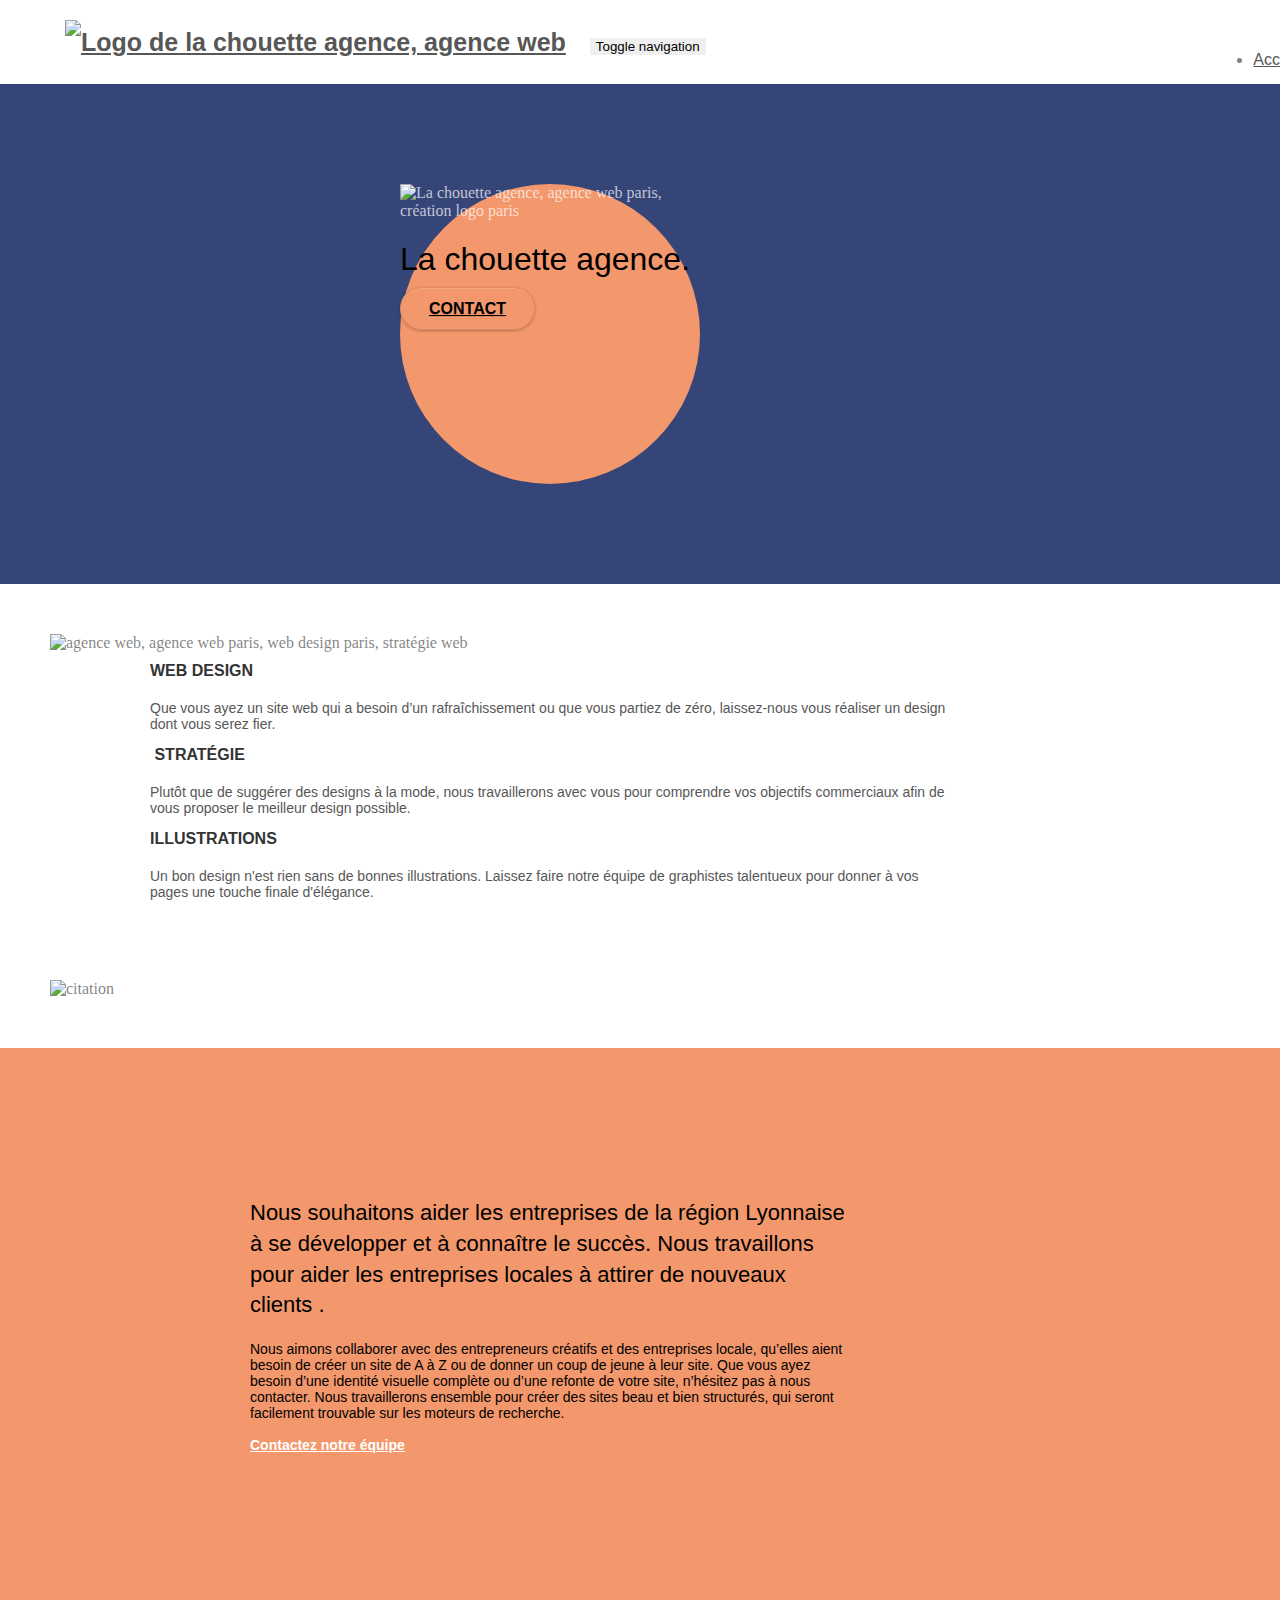
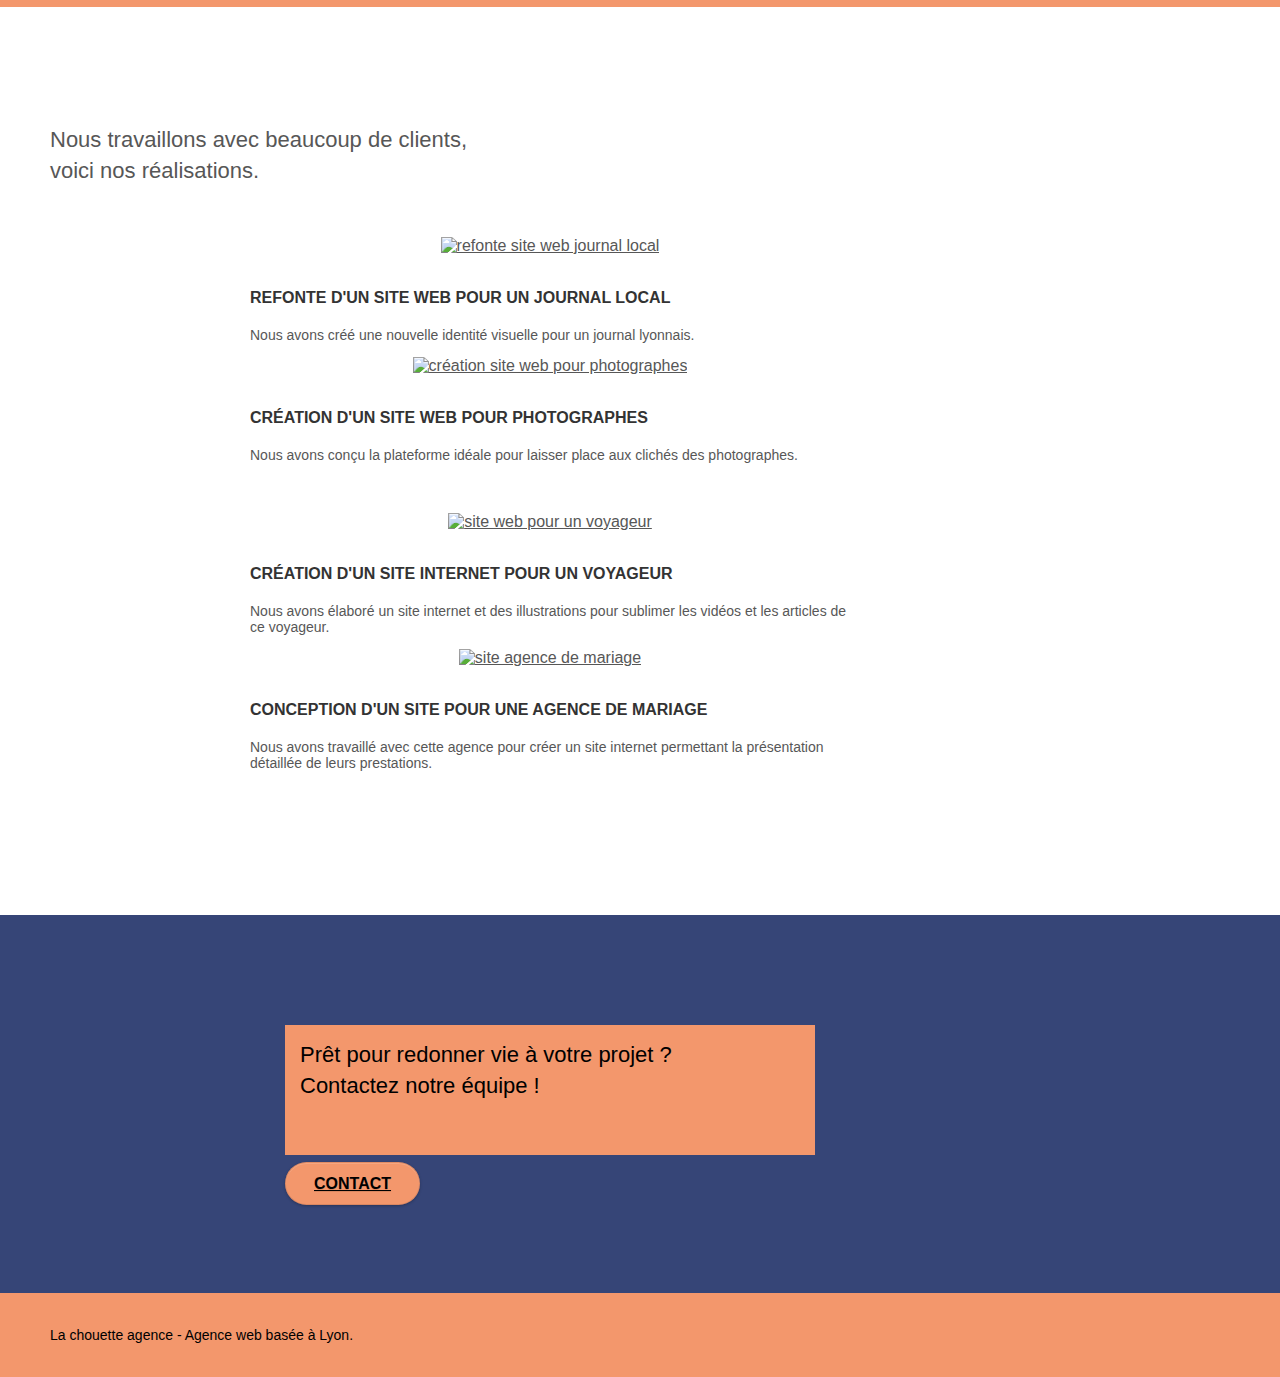
==== index.html @ db5f8b90 "accueil premier jet" ====
<!DOCTYPE html>
<html lang="fr">
  <head>
    <meta charset="utf-8" />
    <title>La chouette agence</title>
    <meta
      name="description"
      content="La chouette agence est une agence de web design qui aide les entreprises à devenir attractives et visibles sur internet."
    />
    <meta
      name="viewport"
      content="width=device-width, initial-scale=1.0, viewport-fit=cover"
    />
    <link rel="shortcut icon" type="image/png" href="favicon.jpg" />

    <link rel="stylesheet" type="text/css" href="./css/bootstrap.css" />
    <link rel="stylesheet" type="text/css" href="style.css" />
    <link rel="stylesheet" type="text/css" href="./css/font-awesome.css" />
    <link rel="stylesheet" type="text/css" href="./css/et-line.css" />

    <script src="./js/jquery-2.1.0.js"></script>
    <script src="./js/bootstrap.js"></script>
    <script src="./js/blocs.js"></script>
    <script src="./js/jquery.touchSwipe.js" defer></script>
    <script src="./js/gmaps.js"></script>

    <!-- Analytics -->

    <!-- Analytics END -->
  </head>
  <body>
    <!-- Principal conteneur -->
    <div class="page-container">
      <!-- bloc-0 -->
      <header class="bloc bgc-white l-bloc" id="bloc-0">
        <div class="container bloc-sm">
          <nav class="navbar row">
            <div class="navbar-header">
              <a class="navbar-brand" href="index.html"
                ><img
                  src="img/la-chouette-agence.png"
                  alt="Logo de la chouette agence, agence web"
                  height="40"
              /></a>
              
              <button
                id="nav-toggle"
                type="button"
                class="ui-navbar-toggle navbar-toggle"
                data-toggle="collapse"
                data-target=".navbar-1"
              >
                <span class="sr-only">Toggle navigation</span
                ><span class="icon-bar"></span><span class="icon-bar"></span
                ><span class="icon-bar"></span>
              </button>
            </div>
            <div class="collapse navbar-collapse navbar-1 special-dropdown-nav">
              <ul class="site-navigation nav navbar-nav">
                <li>
                  <a href="index.html">Accueil</a>
                </li>
                <li>
                  <a href="Contact.html">Contact</a>
                </li>
              </ul>
            </div>
          </nav>
        </div>
      </header>
      <!-- bloc-0 END -->

      <!-- bloc-1-presentation -->
      <main>
        <div
          class="
            bloc
            bgc-dark-slate-blue
            bg-banniere
            d-bloc
            bg-t-edge
            bloc-bg-texture
            texture-paper
            b-parallax
          "
          id="bloc-1-hero"
        >
          <div class="container bloc-lg flex">
            <div class="row tight-width-whitespace">
              <div class="col-sm-12 bg-circle">
                <img
                  src="img/logo.png"
                  class="center-block image-resize-mode"
                  width="100"
                  alt="La chouette agence, agence web paris, création logo paris"
                />
                <h1 class="text-center hero-bloc-text tc-white">
                  La chouette agence.
                </h1>
                <div class="text-center">
                  <a
                    href="Contact.html"
                    class="
                      btn btn-lg btn-clean btn-rd
                      cta-hero
                      btn-atomic-tangerine
                    "
                    id="cta-hero"
                    >Contact</a
                  >
                </div>
              </div>
            </div>
          </div>
        </div>
        <!-- bloc-1-presentation END -->

        <!-- bloc-2-services -->
        <div class="bloc bgc-white l-bloc" id="bloc-2-services">
          <div class="container bloc-md">
            <div class="row">
              <div class="col-sm-12 text-center">
                <img
                  alt="agence web, agence web paris, web design paris, stratégie web"
                  src="img/title.png"
                />
              </div>
            </div>
            <div class="row voffset-lg med-width-whitespace">
              <div class="col-sm-4">
                <div class="text-center">
                  <span
                    class="
                      et-icon-browser
                      sm-shadow
                      icon-dark-slate-blue
                      icons
                      icon-lg
                    "
                  ></span>
                </div>
                <h3 class="mg-md text-center">Web design</h3>
                <p class="text-center">
                  Que vous ayez un site web qui a besoin d&rsquo;un
                  rafraîchissement ou que vous partiez de zéro, laissez-nous
                  vous réaliser un design dont vous serez fier.
                </p>
              </div>
              <div class="col-sm-4">
                <div class="text-center">
                  <span
                    class="
                      et-icon-presentation
                      sm-shadow
                      icon-dark-slate-blue
                      icons
                      icon-lg
                    "
                  ></span>
                </div>
                <h3 class="mg-md text-center">&nbsp;Stratégie</h3>
                <p class="text-center">
                  Plutôt que de suggérer des designs à la mode, nous
                  travaillerons avec vous pour comprendre vos objectifs
                  commerciaux afin de vous proposer le meilleur design
                  possible.<br />
                </p>
              </div>
              <div class="col-sm-4">
                <div class="text-center">
                  <span
                    class="
                      et-icon-edit
                      sm-shadow
                      icon-dark-slate-blue
                      icons
                      icon-lg
                    "
                  ></span>
                </div>
                <h3 class="mg-md text-center">Illustrations</h3>
                <p class="text-center">
                  Un bon design n'est rien sans de bonnes illustrations. Laissez
                  faire notre équipe de graphistes talentueux pour donner à vos
                  pages une touche finale d'élégance.
                </p>
              </div>
            </div>
            <div class="row voffset-lg voffset">
              <div class="col-xs-12 col-md-8 col-md-offset-2 text-center">
                <img
                  alt="citation"
                  src="img/citation.png"
                />
              </div>
            </div>
          </div>
        </div>
        <!-- bloc-2-services END -->

        <!-- bloc-3-what-i-do -->
        <div
          class="
            bloc
            tc-white
            bgc-atomic-tangerine
            bg-presentation
            d-bloc
            bloc-bg-texture
            texture-paper
            b-parallax
          "
          id="bloc-3-what-i-do"
        >
          <div class="container bloc-lg">
            <div class="row tight-width-whitespace black-background">
              <div class="col-sm-12">
                <h2 class="mg-md text-center tc-white">
                  Nous souhaitons aider les entreprises de la région Lyonnaise à
                  se développer et à connaître le succès. Nous travaillons pour
                  aider les entreprises locales à attirer de nouveaux clients
                  .<br />
                </h2>
                <p class="text-center white">
                  Nous aimons collaborer avec des entrepreneurs créatifs et des
                  entreprises locale, qu’elles aient besoin de créer un site de
                  A à Z ou de donner un coup de jeune à leur site. Que vous ayez
                  besoin d’une identité visuelle complète ou d’une refonte de
                  votre site, n’hésitez pas à nous contacter. Nous travaillerons
                  ensemble pour créer des sites beau et bien structurés, qui
                  seront facilement trouvable sur les moteurs de recherche.
                  <br /><br /><a class="ltc-white bold-link" href="Contact.html"
                    >Contactez notre équipe</a
                  ><br />
                </p>
              </div>
            </div>
          </div>
        </div>
        <!-- bloc-3-what-i-do END -->

        <!-- bloc-4-portfolio -->
        <div
          class="bloc bgc-white bg-lines-h2-bg bg-repeat l-bloc"
          id="bloc-4-portfolio"
        >
          <div class="container bloc-lg">
            <div class="row">
              <div class="col-sm-12 text-center">
                <h2>Nous travaillons avec beaucoup de clients, <br>
					 voici nos réalisations.
				</h2>
              </div>
            </div>
            <div class="row tight-width-whitespace portfolio-row">
              <div class="col-sm-6">
                <a
                  href="#"
                  data-lightbox="img/site-journal.jpg"
                  data-gallery-id="gallery-1"
                  data-caption="Refonte d'un site web pour un journal local"
                  data-frame="snapshot-lb"
                  ><img
                    src="img/site-journal.jpg"
                    alt="refonte site web journal local"
                    class="img-responsive portfolio-thumb"
                /></a>
                <h3 class="mg-md text-center">
                  Refonte d'un site web pour un journal local
				</h3>
                <p class="text-center">
                  Nous avons créé une nouvelle identité visuelle pour un journal
                  lyonnais.
                </p>
              </div>
              <div class="col-sm-6">
                <a
                  href="#"
                  data-lightbox="img/site-photo.jpg"
                  data-gallery-id="gallery-1"
                  data-caption="Création d'un site web pour photographes"
                  data-frame="snapshot-lb"
                  ><img
                    src="img/site-photo.jpg"
                    class="img-responsive portfolio-thumb"
                    alt="création site web pour photographes"
                /></a>
                <h3 class="mg-md text-center">
                  Création d'un site web pour photographes
				</h3>
                <p class="text-center">
                  Nous avons conçu la plateforme idéale pour laisser place aux
                  clichés des photographes.
                </p>
              </div>
            </div>
            <div class="row tight-width-whitespace portfolio-row">
              <div class="col-sm-6">
                <a
                  href="#"
                  data-lightbox="img/site-voyageur.jpg"
                  data-gallery-id="gallery-1"
                  data-caption="Création d'un site internet pour un voyageur"
                  data-frame="snapshot-lb"
                  ><img
                    src="img/site-voyageur.jpg"
                    class="img-responsive portfolio-thumb"
                    alt="site web pour un voyageur"
                /></a>
                <h3 class="mg-md text-center">
                  Création d'un site internet pour un voyageur
				</h3>
                <p class="text-center">
                  Nous avons élaboré un site internet et des illustrations pour
                  sublimer les vidéos et les articles de ce voyageur.
                </p>
              </div>
              <div class="col-sm-6">
                <a
                  href="#"
                  data-lightbox="img/site-mariage.jpg"
                  data-gallery-id="gallery-1"
                  data-caption="Conception d'un site pour une agence de mariage"
                  data-frame="snapshot-lb"
                  ><img
                    src="img/site-mariage.jpg"
                    class="img-responsive portfolio-thumb"
                    alt="site agence de mariage"
                /></a>
                <h3 class="mg-md text-center">
                  Conception d'un site pour une agence de mariage
				</h3>
                <p class="text-center">
                  Nous avons travaillé avec cette agence pour créer un site
                  internet permettant la présentation détaillée de leurs
                  prestations.
                </p>
              </div>
            </div>
          </div>
        </div>
        <!-- bloc-4-portfolio END -->

        <!-- bloc-5-cta -->
        <div
          class="
            bloc
            bgc-dark-slate-blue
            bg-banniere
            d-bloc
            bloc-bg-texture
            texture-paper
          "
          id="bloc-5-cta"
        >
          <div class="container bloc-lg flex">
            <div class="row">
              <h2 class="mg-md text-center tc-white bg-rectangle">
                Prêt pour redonner vie à votre projet ?<br />Contactez notre
                équipe !
              </h2>
              <div class="col-sm-12 text-center">
                <a
                  href="Contact.html"
                  class="
                    btn btn-atomic-tangerine btn-clean btn-rd btn-lg
                    cta-hero
                  "
                  >Contact</a
                >
              </div>
            </div>
          </div>
        </div>
      </main>
      <!-- bloc-5-cta END -->

      <!-- Footer - bloc-8 -->
      <footer class="bloc bgc-atomic-tangerine d-bloc" id="bloc-8">
        <div class="container bloc-sm">
          <div class="row">
            <div class="col-sm-12">
              <p class="text-center white">
                La chouette agence - Agence web basée à Lyon.<br />
              </p>
              <div class="row row-no-gutters social">
                <div class="col-sm-3">
                  <div class="text-center">
                    <a class="social" href="index.html"
                      ><span class="fa fa-twitter icon-md"></span
                    ></a>
                  </div>
                </div>
                <div class="col-sm-3">
                  <div class="text-center">
                    <a class="social" href="index.html"
                      ><span class="fa fa-facebook icon-md"></span
                    ></a>
                  </div>
                </div>
                <div class="col-sm-3">
                  <div class="text-center">
                    <a class="social" href="index.html"
                      ><span class="fa fa-dribbble icon-md"></span
                    ></a>
                  </div>
                </div>
                <div class="col-sm-3">
                  <div class="text-center">
                    <a class="social" href="index.html"
                      ><span class="fa fa-instagram icon-md"></span
                    ></a>
                  </div>
                </div>
              </div>
            </div>
          </div>
        </div>
      </footer>
      <!-- Footer - bloc-8 END -->
    </div>
    <!-- Principal conteneur END -->
  </body>
</html>
---- style.css ----
body {
    margin: 0;
    padding: 0;
    background: #FFF;
    overflow-x: hidden;
    -webkit-font-smoothing: antialiased;
    -moz-osx-font-smoothing: grayscale;
}

a,
button {
    transition: all .3s ease-in-out;
    outline: none!important;
}

a:hover {
    text-decoration: none;
    cursor: pointer;
}

#page-loading-blocs-notifaction {
    position: fixed;
    top: 0;
    bottom: 0;
    width: 100%;
    z-index: 100000;
    background: #FFFFFF url("img/pageload-spinner.gif") no-repeat center center;
}

.bloc {
    width: 100%;
    clear: both;
    background: 50% 50% no-repeat;
    padding: 0 50px;
    -webkit-background-size: cover;
    -moz-background-size: cover;
    -o-background-size: cover;
    background-size: cover;
    position: relative;
}

.bloc .container {
    padding-left: 0;
    padding-right: 0;
}

.bloc-lg {
    padding: 100px 50px;
}

.flex {
    display: flex;
    justify-content: center;
}

.bloc-md {
    padding: 50px;
}

.bloc-sm {
    padding: 20px 50px;
}

.bg-center,
.bg-l-edge,
.bg-r-edge,
.bg-t-edge,
.bg-b-edge,
.bg-tl-edge,
.bg-bl-edge,
.bg-tr-edge,
.bg-br-edge,
.bg-repeat {
    -webkit-background-size: auto!important;
    -moz-background-size: auto!important;
    -o-background-size: auto!important;
    background-size: auto!important;
}

.bg-repeat {
    background: repeat;
}

.bg-t-edge {
    background: top no-repeat;
}

.bloc-bg-texture::before {
    content: "";
    background-size: 2px 2px;
    position: absolute;
    top: 0;
    bottom: 0;
    left: 0;
    right: 0;
}


.b-parallax {
    background-attachment: fixed;
}

.d-bloc {
    color: rgba(255, 255, 255, .7);
}

.d-bloc button:hover {
    color: rgba(255, 255, 255, .9);
}

.d-bloc .icon-round,
.d-bloc .icon-square,
.d-bloc .icon-rounded,
.d-bloc .icon-semi-rounded-a,
.d-bloc .icon-semi-rounded-b {
    border-color: rgba(255, 255, 255, .9);
}

.d-bloc .divider-h span {
    border-color: rgba(255, 255, 255, .2);
}

.d-bloc .a-btn,
.d-bloc .navbar a,
.d-bloc .navbar-brand,
.d-bloc a .icon-sm,
.d-bloc a .icon-md,
.d-bloc a .icon-lg,
.d-bloc a .icon-xl,
.d-bloc h1 a,
.d-bloc h2 a,
.d-bloc h3 a,
.d-bloc h4 a,
.d-bloc h5 a,
.d-bloc h6 a,
.d-bloc p a {
    color: rgba(255, 255, 255, .6);
}

.d-bloc .a-btn:hover,
.d-bloc .navbar a:hover,
.d-bloc .navbar-brand:hover,
.d-bloc a:hover .icon-sm,
.d-bloc a:hover .icon-md,
.d-bloc a:hover .icon-lg,
.d-bloc a:hover .icon-xl,
.d-bloc h1 a:hover,
.d-bloc h2 a:hover,
.d-bloc h3 a:hover,
.d-bloc h4 a:hover,
.d-bloc h5 a:hover,
.d-bloc h6 a:hover,
.d-bloc p a:hover {
    color: rgba(255, 255, 255, 1);
}

.d-bloc .navbar-toggle .icon-bar {
    background: rgba(255, 255, 255, 1);
}

.d-bloc .btn-wire,
.d-bloc .btn-wire:hover {
    color: rgba(255, 255, 255, 1);
    border-color: rgba(255, 255, 255, 1);
}

.d-bloc .panel {
    color: rgba(0, 0, 0, .5);
}

.d-bloc .panel button:hover {
    color: rgba(0, 0, 0, .7);
}

.d-bloc .panel icon {
    border-color: rgba(0, 0, 0, .7);
}

.d-bloc .panel .divider-h span {
    border-color: rgba(0, 0, 0, .1);
}

.d-bloc .panel .a-btn {
    color: rgba(0, 0, 0, .6);
}

.d-bloc .panel .a-btn:hover {
    color: rgba(0, 0, 0, 1);
}

.d-bloc .panel .btn-wire,
.d-bloc .panel .btn-wire:hover {
    color: rgba(0, 0, 0, .7);
    border-color: rgba(0, 0, 0, .3);
}

.d-bloc .panel,
.l-bloc {
    color: rgba(0, 0, 0, .5);
}

.d-bloc .panel button:hover,
.l-bloc button:hover {
    color: rgba(0, 0, 0, .7);
}

.l-bloc .icon-round,
.l-bloc .icon-square,
.l-bloc .icon-rounded,
.l-bloc .icon-semi-rounded-a,
.l-bloc .icon-semi-rounded-b {
    border-color: rgba(0, 0, 0, .7);
}

.d-bloc .panel .divider-h span,
.l-bloc .divider-h span {
    border-color: rgba(0, 0, 0, .1);
}

.d-bloc .panel .a-btn,
.l-bloc .a-btn,
.l-bloc .navbar a,
.l-bloc .navbar-brand,
.l-bloc a .icon-sm,
.l-bloc a .icon-md,
.l-bloc a .icon-lg,
.l-bloc a .icon-xl,
.l-bloc h1 a,
.l-bloc h2 a,
.l-bloc h3 a,
.l-bloc h4 a,
.l-bloc h5 a,
.l-bloc h6 a,
.l-bloc p a {
    color: rgba(0, 0, 0, .6);
}

.d-bloc .panel .a-btn:hover,
.l-bloc .a-btn:hover,
.l-bloc .navbar a:hover,
.l-bloc .navbar-brand:hover,
.l-bloc a:hover .icon-sm,
.l-bloc a:hover .icon-md,
.l-bloc a:hover .icon-lg,
.l-bloc a:hover .icon-xl,
.l-bloc h1 a:hover,
.l-bloc h2 a:hover,
.l-bloc h3 a:hover,
.l-bloc h4 a:hover,
.l-bloc h5 a:hover,
.l-bloc h6 a:hover,
.l-bloc p a:hover {
    color: rgba(0, 0, 0, 1);
}

.l-bloc .navbar-toggle .icon-bar {
    color: rgba(0, 0, 0, .6);
}

.d-bloc .panel .btn-wire,
.d-bloc .panel .btn-wire:hover,
.l-bloc .btn-wire,
.l-bloc .btn-wire:hover {
    color: rgba(0, 0, 0, .7);
    border-color: rgba(0, 0, 0, .3);
}

.voffset {
    margin-top: 30px;
}

.voffset-lg {
    margin-top: 80px;
}

.row-no-gutters {
    margin-right: 0;
    margin-left: 0;
}

.row.row-no-gutters > [class^="col-"],
.row.row-no-gutters > [class*=" col-"] {
    padding-right: 0;
    padding-left: 0;
}

#bloc-1-hero h1 {
    font-size: 32px;
}

.navbar-contact {
   display: flex;
   justify-content: space-between;
}

.navbar-brand {
    height: auto;
    padding: 3px 15px;
    font-size: 25px;
    font-weight: normal;
    font-weight: 600;
    line-height: 44px;
}

.navbar-brand img {
    max-height: 200px;
    margin: 0 5px 0 0;
    display: inline;
}

.navbar-brand img[src$=svg] {
    min-width: 100px;
}

.nav-center .navbar-brand img {
    margin: 0;
}

.navbar .nav {
    display: flex;
}

.nav > li {
    float: left;
    margin-top: 4px;
    font-size: 16px;
}

.navbar-nav .open .dropdown-menu > li > a {
    text-align: inherit;
}

.nav > li a:hover,
.nav > li a:focus {
    background: transparent;
}

.navbar-toggle {
    margin: 10px 10px 0 0;
    border: 0px;
}

.navbar-toggle:hover {
    background: transparent!important;
}

.navbar-toggle .icon-bar {
    background-color: rgba(0, 0, 0, .5);
    width: 26px;
}

.nav-invert .navbar .nav {
    float: left;
}

.nav-invert .navbar-header,
.nav-invert .navbar-brand {
    float: right;
    position: relative;
    z-index: 2;
}

@media (min-width: 768px) {
    .site-navigation {
        position: absolute;
        top: 50%;
        right: 20px;
        transform: translate(0, -50%);
        -webkit-transform: translateY(-50%);
    }
    .nav > li .dropdown-menu a,
    .nav > li .dropdown-menu a:hover {
        color: #484848;
    }
    .nav-invert .site-navigation {
        left: 0;
        right: 0;
    }
    .nav-center {
        text-align: center;
    }
    .nav-center .navbar-header {
        width: 100%;
    }
    .nav-center .navbar-header,
    .nav-center .navbar-brand,
    .nav-center .nav > li {
        float: none;
        display: inline-block;
    }
    .nav-center .site-navigation {
        position: relative;
        width: 100%;
        right: 0;
        margin-right: 0px;
        margin-top: 20px;
    }
    .nav-center.mini-nav .navbar-toggle {
        float: none;
        margin: 10px auto 0;
    }
}

.nav > li > .dropdown a {
    background: none!important;
    display: block;
    padding: 14px 15px;
}

nav .caret {
    margin: 0 5px;
}

.dropdown-menu .dropdown-menu {
    top: -8px;
    left: 100%;
}

.dropdown-menu .dropmenu-flow-right {
    top: 100%;
    left: 0;
    margin-left: -1px;
    border-top-left-radius: 0;
    border-top-right-radius: 0;
}

.dropdown-menu .dropdown span {
    border: 4px solid black;
    border-top-color: transparent;
    border-right-color: transparent;
    border-bottom-color: transparent;
    margin: 6px -5px 0 0!important;
    float: right;
}

.mg-md {
    margin-top: 10px;
    margin-bottom: 20px;
}

.mg-lg {
    margin-top: 10px;
    margin-bottom: 40px;
}

.btn {
    margin: 0 5px 5px 0;
}

.btn.pull-right {
    margin: 0 0 5px 5px;
}

.btn-d,
.btn-d:hover,
.btn-d:focus {
    color: #fffdfd;
    background: rgba(0, 0, 0, .3);
}

button {
    outline: none!important;
}

.btn-rd {
    border-radius: 40px;
}

.btn-clean {
    border: 1px solid rgba(0, 0, 0, .08);
    border-bottom-color: rgba(0, 0, 0, .1);
    text-shadow: 0 1px 0 rgba(0, 0, 1, .1);
    box-shadow: 0 1px 3px rgba(0, 0, 1, .25), inset 0 1px 0 0 rgba(255, 255, 255, .15);
}

.icon-md {
    font-size: 30px!important;
}

.icon-lg {
    font-size: 60px!important;
}

.sm-shadow {
    text-shadow: 0 1px 2px rgba(0, 0, 0, .3);
}

.panel-sq,
.panel-sq .panel-heading,
.panel-sq .panel-footer {
    border-radius: 0;
}

.panel-rd {
    border-radius: 30px;
}

.panel-rd .panel-heading {
    border-radius: 29px 29px 0 0;
}

.panel-rd .panel-footer {
    border-radius: 0 0 29px 29px;
}

.form-control {
    border-color: rgba(0, 0, 0, .1);
    box-shadow: none;
}

.scrollToTop {
    width: 40px;
    height: 40px;
    position: fixed;
    bottom: 20px;
    right: 20px;
    opacity: 0;
    z-index: 500;
    transition: all .3s ease-in-out;
}

.scrollToTop span {
    margin-top: 6px;
}

.showScrollTop {
    font-size: 14px;
    opacity: 1;
}

a[data-lightbox] {
    position: relative;
    display: block;
    text-align: center;
}

a[data-lightbox]:hover::before {
    content: "+";
    font-family: "HelveticaNeue-Light", "Helvetica Neue Light", "Helvetica Neue", Helvetica, Arial;
    font-size: 32px;
    width: 50px;
    height: 50px;
    margin-left: -25px;
    border-radius: 50%;
    background: rgba(0, 0, 0, .6);
    color: #FFF;
    font-weight: 100;
    z-index: 1;
    position: absolute;
    top: 50%;
    transform: translateY(-50%);
    -webkit-transform: translateY(-50%);
}

a[data-lightbox]:hover img {
    opacity: 0.6;
    -webkit-animation-fill-mode: none;
    animation-fill-mode: none;
}

#lightbox-modal {
    display: flex;
    align-items: center;
}

#lightbox-modal .modal-dialog {
    width: 90%;
    max-width: 900px;
    margin: 0 auto 0;
}

#lightbox-modal .modal-dialog img {
    max-height: 90vh;
    margin: 0 auto;
}

.lightbox-caption {
    padding: 20px;
    color: #FFF;
    background: rgba(0, 0, 0, .5);
    position: absolute;
    left: 15px;
    right: 15px;
    bottom: 5px;
}

.close-lightbox {
    color: #FFF;
    font-size: 30px;
    position: absolute;
    top: 20px;
    right: 20px;
    z-index: 20;
    background: rgba(0, 0, 0, .5);
    border: none;
    line-height: 30px;
    padding: 0 9px 5px;
    opacity: 0.3;
}

.close-lightbox:hover,
.next-lightbox:hover,
.prev-lightbox:hover {
    opacity: 1.0;
    color: #FFF;
}

.next-lightbox,
.prev-lightbox {
    font-size: 20px;
    color: rgba(255, 255, 255, .9);
    background: rgba(0, 0, 0, .5);
    transition: all .2s ease-in-out;
    position: absolute;
    top: 45%;
    z-index: 1;
    opacity: 0.4;
}

.next-lightbox {
    padding: 6px 8px 1px 13px;
    right: 25px;
}

.prev-lightbox {
    padding: 6px 13px 1px 10px;
    left: 25px;
}

.snapshot-lb .modal-body {
    padding-bottom: 45px;
}

.snapshot-lb .lightbox-caption {
    padding: 0;
    color: rgba(0, 0, 0, .5);
    background: none;
}

h1,
h2,
h3,
h4,
h5,
h6,
p,
label,
.btn,
a {
    font-family: "helvetica";
    font-weight: 400;
    color: #575757!important;
}

.container {
    max-width: 1000px;
}

.hero-bloc-text {
    font-size: 38px;
}

.hero-bloc-text-sub {
    font-size: 36px;
}

.statement-bloc-text {
    line-height: 26px;
    font-style: italic;
    font-size: 20px;
    text-align: center;
    font-weight: lighter;
    max-width: 520px;
    margin: auto auto auto auto;
}

p {
    font-size: 14px;
}

.tight-width-whitespace {
    max-width: 600px;
    margin: auto auto auto auto;
}

.h1 {
    font-size: 24px;
    font-family: "Open Sans";
}

.cta-hero {
    margin-top: 22px;
    color: #FFFFFF!important;
    text-transform: uppercase;
    padding: 12px 28px 12px 28px;
    font-size: 16px;
    font-weight: 700;
}

.social {
    max-width: 400px;
    margin: auto auto auto auto;
}

h2 {
    font-size: 22px;
    line-height: 1.4em;
}

h3 {
    font-size: 16px;
    text-transform: uppercase;
    font-weight: 700;
    color: #333333!important;
}

.med-width-whitespace {
    max-width: 800px;
    margin: auto auto auto auto;
    box-shadow: 0px 0px 0px #000000;
}

h1 {
    color: #333333!important;
}

h4 {
    color: #333333!important;
}

.icons {
    margin-bottom: 14px;
    margin-top: 24px;
}

.header-flex {
    display: flex;
    justify-content: space-between;
}

.white {
    color: #000000!important;
}

.portfolio-thumb {
    margin-bottom: 24px;
}

.portfolio-row {
    margin-bottom: 44px;
    margin-top: 50px;
}

.avatar {
    box-shadow: 0px 4px 9px rgba(0, 0, 0, 0.3);
}

.black-background {
    background-color: #F3976C ;
    padding: 40px 40px 40px 40px;
}

.bold-link {
    font-weight: 900;
    text-decoration: underline!important;
}

.bg-circle {
    background-color: #F3976C;
    width: 300px;
    height: 300px;
    border-radius: 50%;
}

.bg-rectangle {
    background-color: #F3976C;
    width: 500px;
    height: 100px;
    padding: 15px;
    
}

.bgc-white {
    background-color: #FFFFFF;
}

.bgc-dark-slate-blue {
    background-color: #364577;
}

.bgc-atomic-tangerine {
    background-color: #F3976C;
}

.tc-white {
    color: #000000!important;
}

.btn-atomic-tangerine {
    background: #F3976C;
    color: #000000!important;
}

.btn-atomic-tangerine:hover {
    background: #c27956!important;
    color: #FFFFFF!important;
}

.ltc-white {
    color: #FFFFFF!important;
}

.ltc-white:hover {
    color: #cccccc!important;
}

.ltc-atomic-tangerine {
    color: #F3976C!important;
}

.ltc-atomic-tangerine:hover {
    color: #c27956!important;
}

.icon-dark-slate-blue {
    color: #364577!important;
    border-color: #364577!important;
}


.bg-lines-h2-bg {
    background-image: url("img/lines-h2-bg.png");
}

.bg-banniere {
    background-image: url("img/la-chouette-agence-banniere.jpg");
}

.bg-presentation {
    background-image: url("img/image-de-presentation.jpg");
}

@media (max-width: 1024px) {
    .bloc {
        padding-left: 20px;
        padding-right: 20px;
    }
    .bloc.full-width-bloc,
    .bloc-tile-2.full-width-bloc .container,
    .bloc-tile-3.full-width-bloc .container,
    .bloc-tile-4.full-width-bloc .container {
        padding-left: 0;
        padding-right: 0;
    }
}

@media (max-width: 992px) and (min-width: 768px) {
    .navbar .nav {
        max-width: 80%
    }
    .nav-center.navbar .nav {
        max-width: 100%
    }
}

@media only screen and (min-device-width: 768px) and (max-device-width: 1024px) and (orientation: landscape) {
    .b-parallax {
        background-attachment: scroll;
    }
}

@media only screen and (min-device-width: 1024px) and (max-device-width: 1366px) and (-webkit-min-device-pixel-ratio: 1.5) {
    .b-parallax {
        background-attachment: scroll;
    }
}

@media (max-width: 991px) {
    .container {
        width: 100%;
    }
    .b-parallax {
        background-attachment: scroll;
    }
    .page-container,
    #hero-bloc {
        overflow-x: hidden;
        position: relative;
    }
    .bloc {
        padding-left: constant(safe-area-inset-left);
        padding-right: constant(safe-area-inset-right);
    }
    .bloc-group,
    .bloc-group .bloc {
        display: block;
        width: 100%;
    }
    .bloc-fill-screen .fill-bloc-top-edge,
    .bloc-fill-screen .fill-bloc-bottom-edge {
        padding: 0 20px;
        padding-left: constant(safe-area-inset-left);
        padding-right: constant(safe-area-inset-right);
    }
}

@media (max-width: 767px) {
    .page-container {
        overflow-x: hidden;
        position: relative;
    }
    h1,
    h2,
    h3,
    h4,
    h5,
    h6,
    p,
    #disqus_thread {
        padding-left: 10px!important;
        padding-right: 10px!important;
    }
    .b-parallax {
        background-attachment: scroll;
    }
    .navbar .nav {
        padding-top: 0;
        border-top: 1px solid rgba(0, 0, 0, .2);
        float: none!important;
    }
    .navbar.row {
        margin-left: 0;
        margin-right: 0;
    }
    .site-navigation {
        position: inherit;
        transform: none;
        -webkit-transform: none;
        -ms-transform: none;
    }
    .nav > li {
        margin-top: 0;
        border-bottom: 1px solid rgba(0, 0, 0, .1);
        background: rgba(0, 0, 0, .05);
        text-align: left;
        padding-left: 15px;
        width: 100%;
    }
    .nav > li:hover {
        background: rgba(0, 0, 0, .08);
    }
    .dropdown .dropdown a .caret {
        float: none;
        margin: 5px 0 0 10px!important;
        border: 4px solid black;
        border-bottom-color: transparent;
        border-right-color: transparent;
        border-left-color: transparent;
    }
    #hero-bloc .navbar .nav {
        background: rgba(0, 0, 0, .8);
    }
    #hero-bloc .navbar .nav a {
        color: rgba(255, 255, 255, .6);
    }
    .hero {
        padding: 50px 0;
    }
    .hero-nav {
        left: -1px;
        right: -1px;
    }
    .navbar-collapse {
        padding: 0;
        overflow-x: hidden;
        -webkit-box-shadow: none;
        box-shadow: none;
    }
    .navbar-brand img {
        max-height: 40px;
        width: auto;
    }
    .nav-invert .navbar-header {
        float: none;
        width: 100%;
    }
    .nav-invert .navbar-toggle {
        float: left;
        margin-left: 10px;
    }
    .bloc {
        padding-left: 0;
        padding-right: 0;
    }
    .bloc-xxl,
    .bloc-xl,
    .bloc-lg {
        padding: 40px 0;
    }
    .bloc-sm,
    .bloc-md {
        padding-left: 0;
        padding-right: 0;
    }
    .bloc-tile-2 .container,
    .bloc-tile-3 .container,
    .bloc-tile-4 .container,
    .bloc-fill-screen .fill-bloc-top-edge,
    .bloc-fill-screen .fill-bloc-bottom-edge {
        padding-left: 0;
        padding-right: 0;
    }
    .a-block {
        padding: 0 10px;
    }
    .btn-dwn {
        display: none;
    }
    .voffset {
        margin-top: 5px;
    }
    .voffset-md {
        margin-top: 20px;
    }
    .voffset-lg {
        margin-top: 30px;
    }
    form {
        padding: 5px;
    }
    .close-lightbox {
        display: inline-block;
    }
    .blocsapp-device-iphone5 {
        background-size: 216px 425px;
        padding-top: 60px;
        width: 216px;
        height: 425px;
    }
    .blocsapp-device-iphone5 img {
        width: 180px;
        height: 320px;
    }
}

@media (max-width: 400px) {
    .bloc {
        padding-left: 0;
        padding-right: 0;
    }
}

@media (max-width: 767px) {
    .bloc-mob-center-text {
        text-align: center;
    }
}
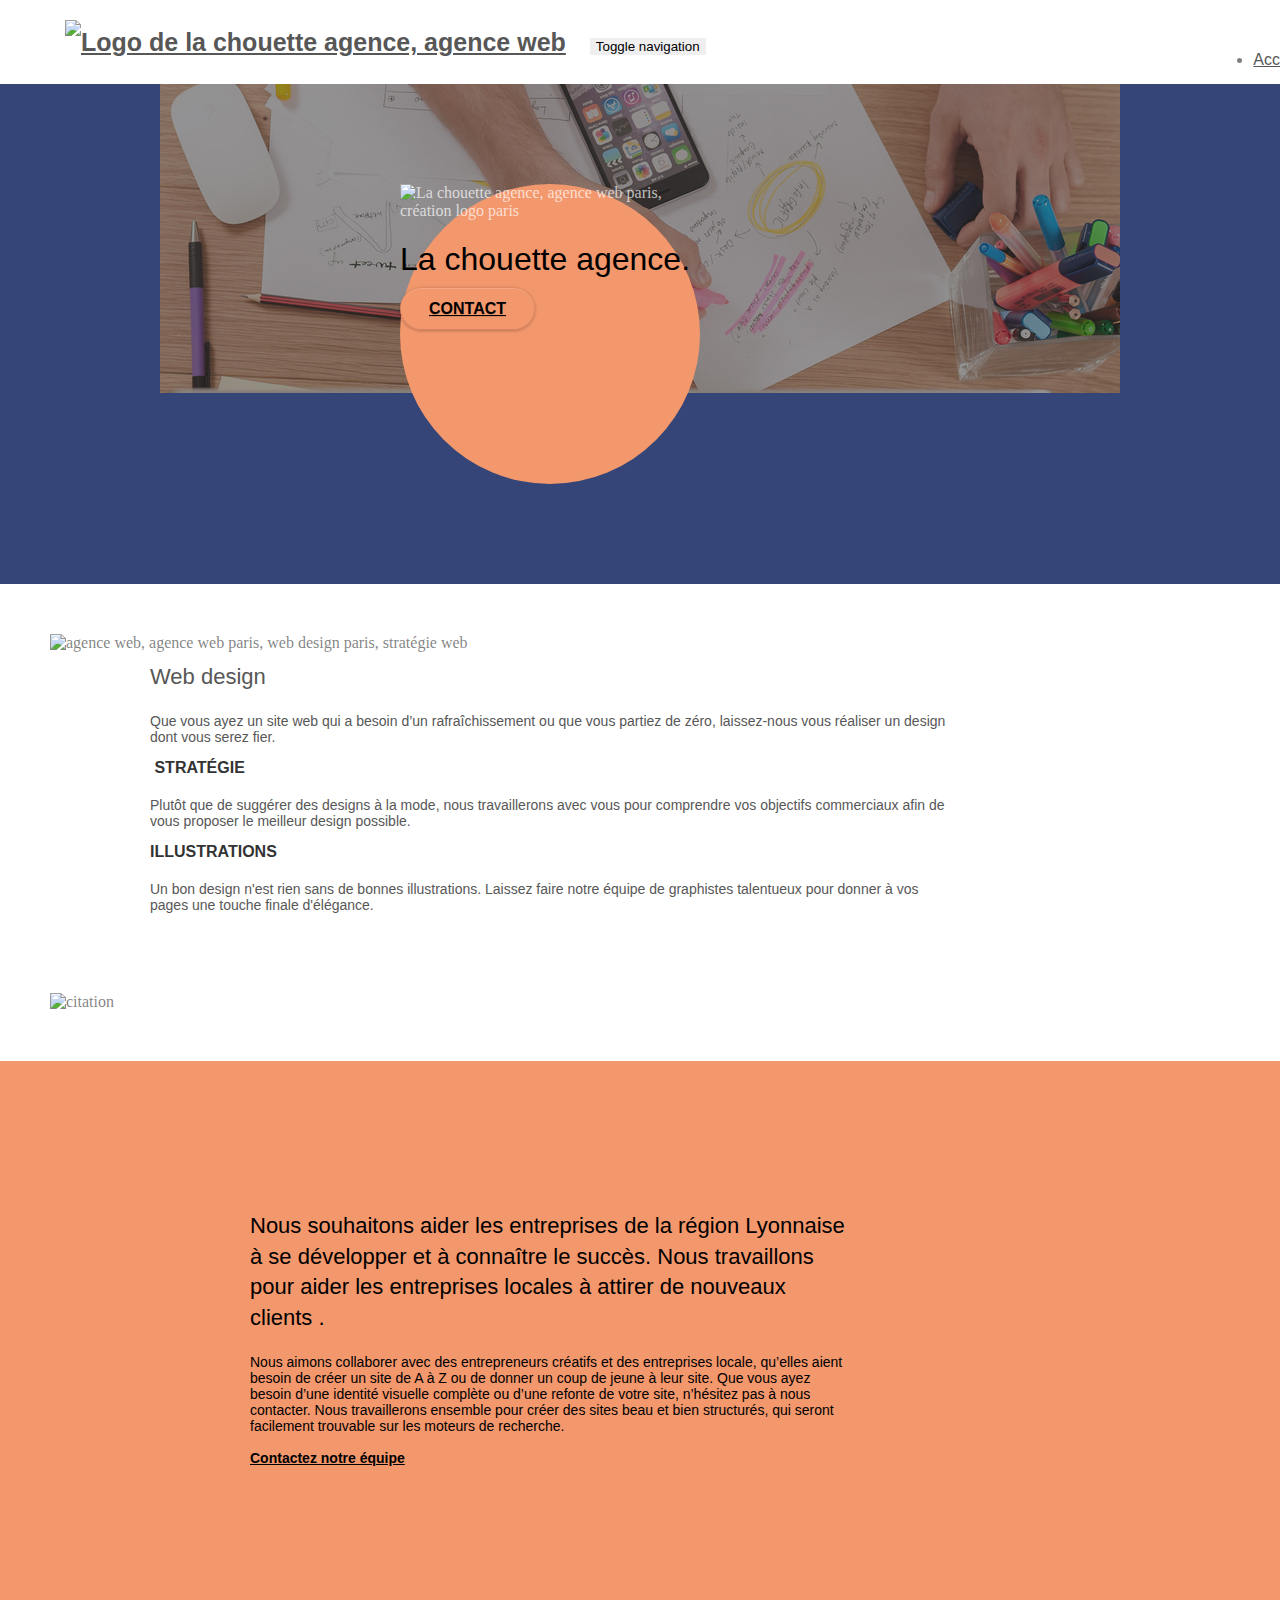
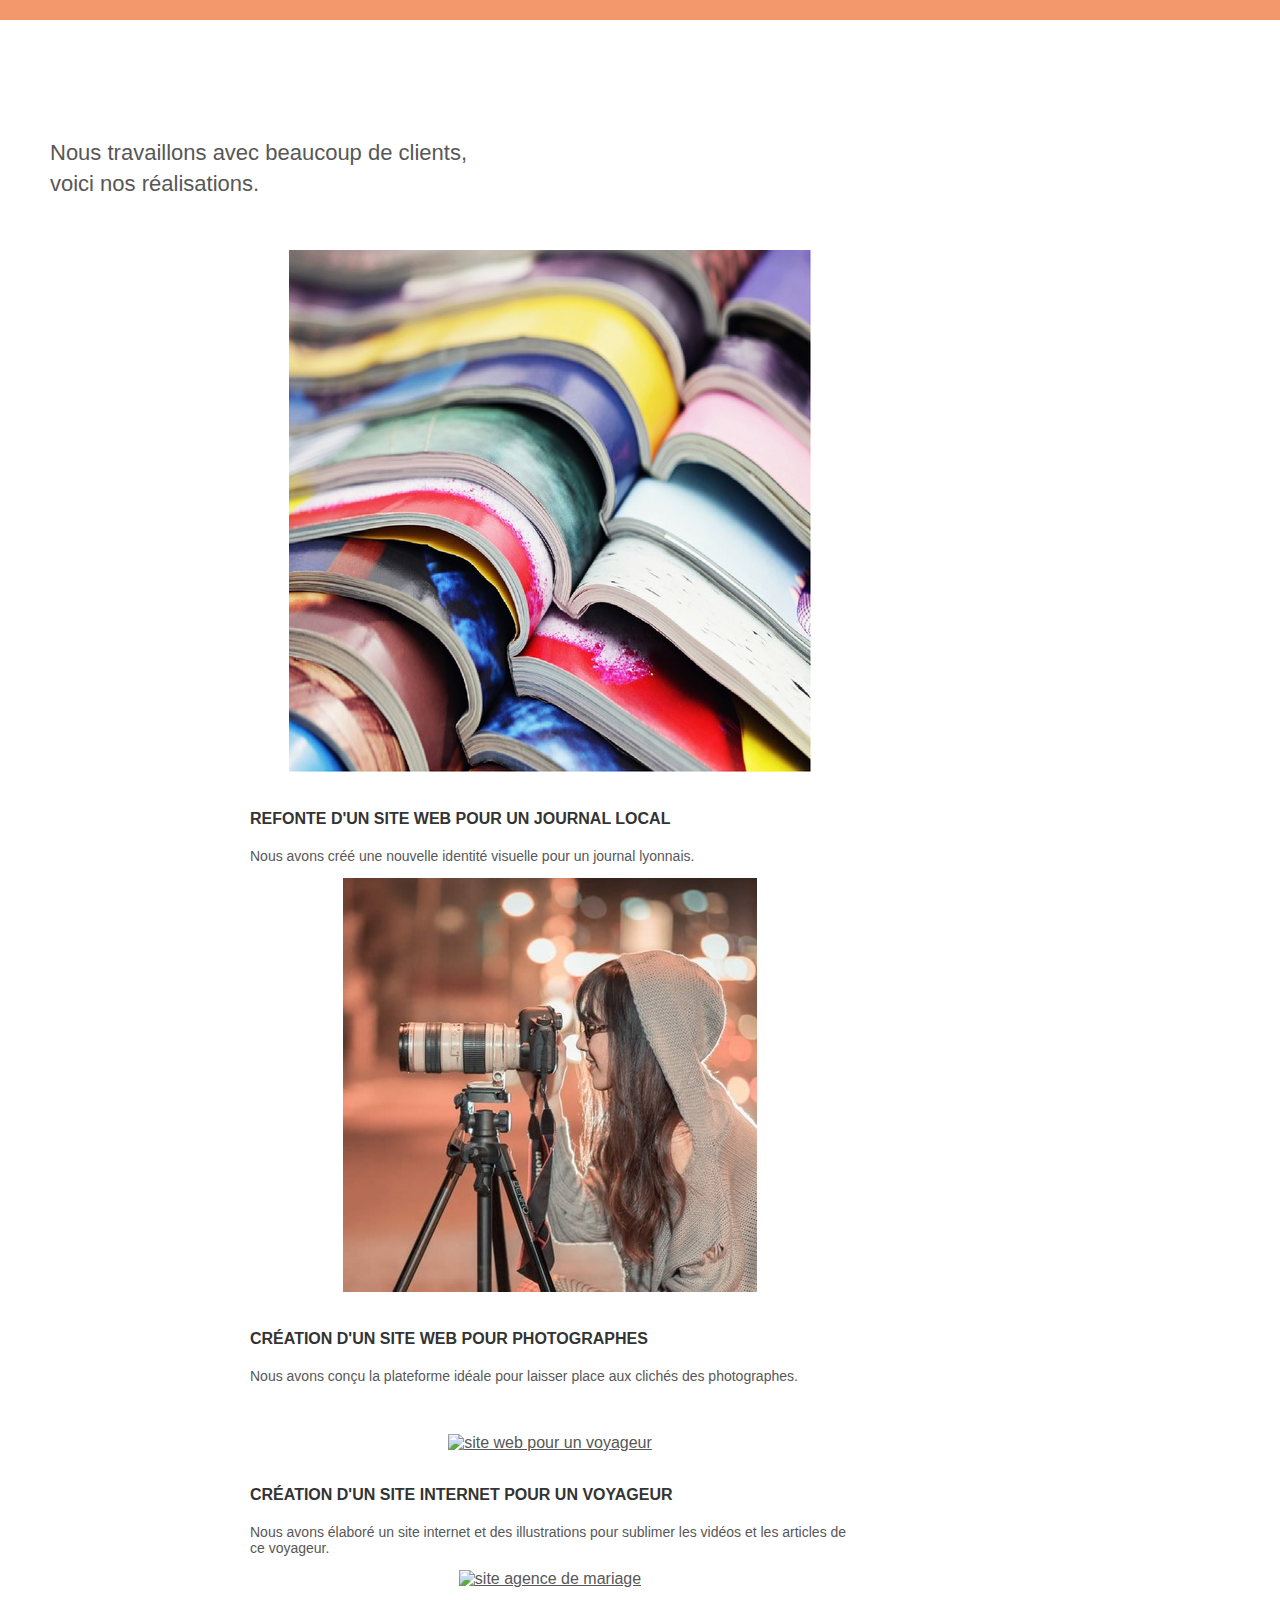
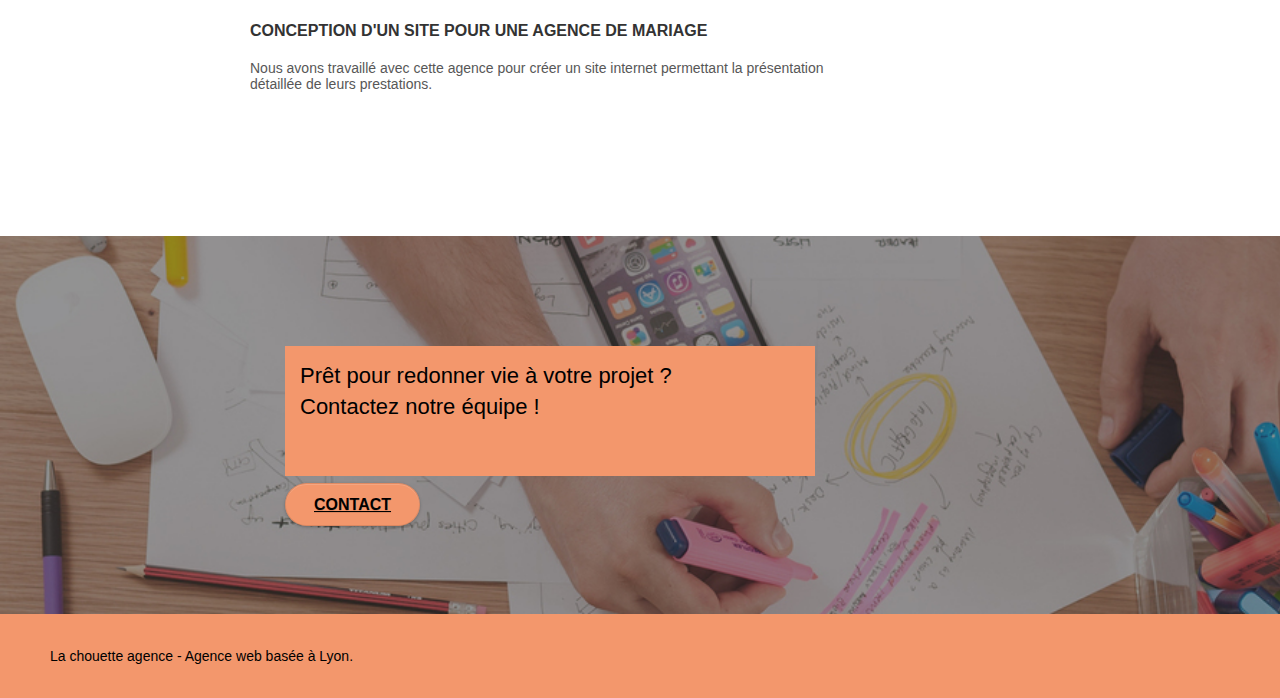
==== commit c62b1043: "Images compressées, renommées et redimensionnées" ====
--- a/index.html
+++ b/index.html
@@ -139,7 +139,7 @@
                     "
                   ></span>
                 </div>
-                <h3 class="mg-md text-center">Web design</h3>
+                <h2 class="mg-md text-center">Web design</h2>
                 <p class="text-center">
                   Que vous ayez un site web qui a besoin d&rsquo;un
                   rafraîchissement ou que vous partiez de zéro, laissez-nous
--- a/style.css
+++ b/style.css
@@ -807,7 +807,7 @@
 }
 
 .ltc-white {
-    color: #FFFFFF!important;
+    color: #000000!important;
 }
 
 .ltc-white:hover {
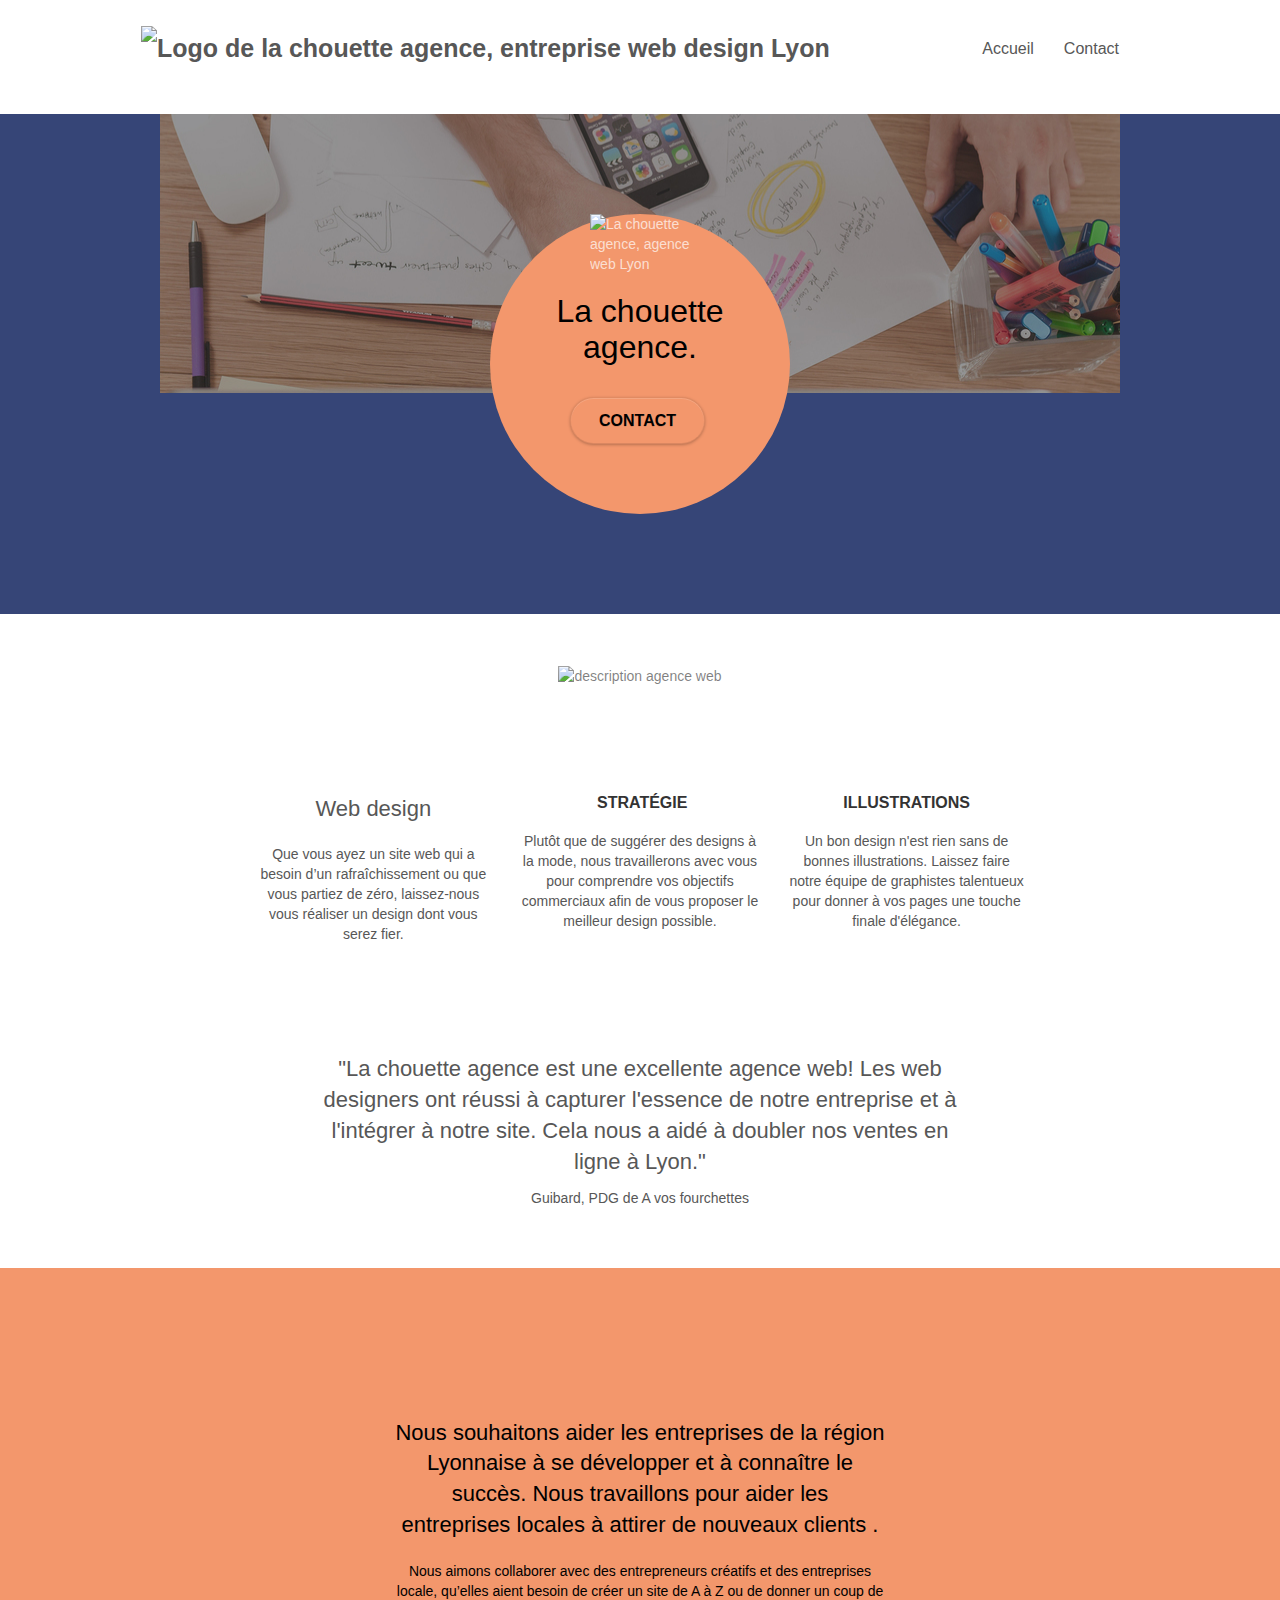
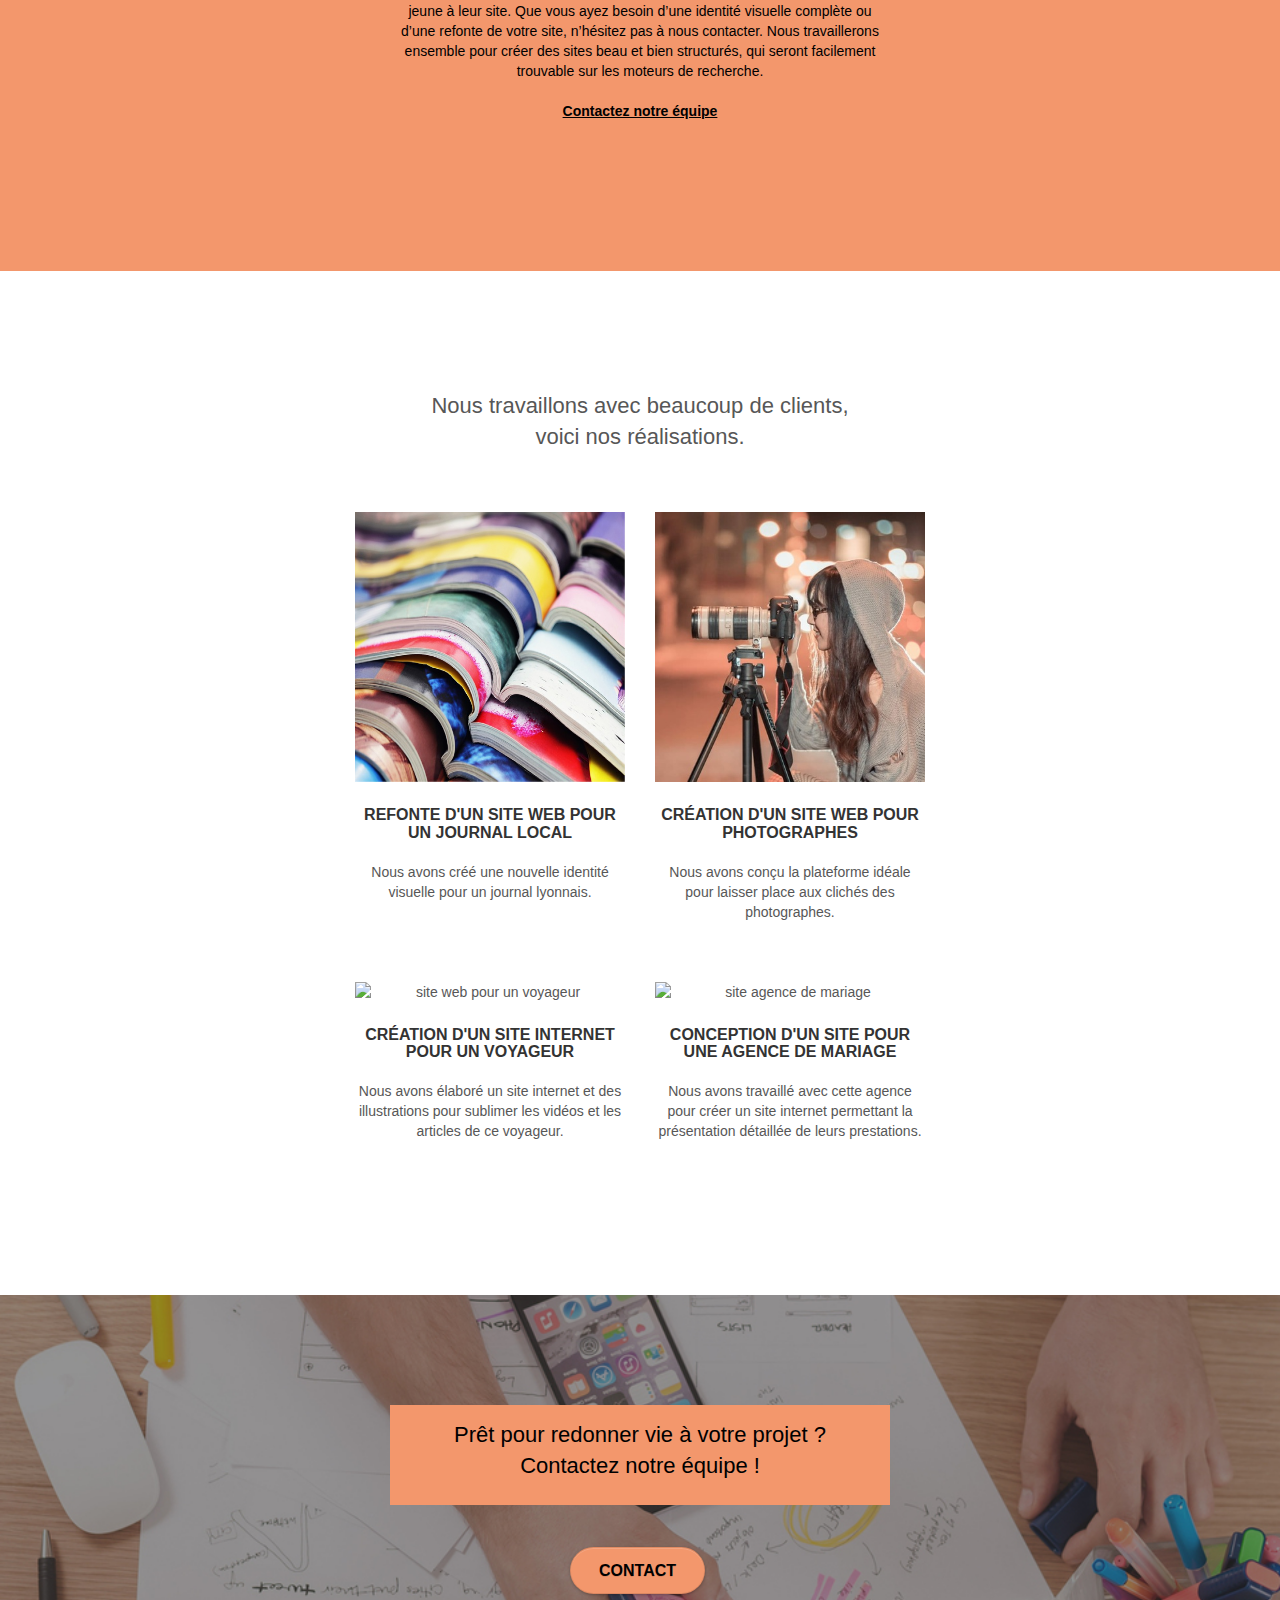
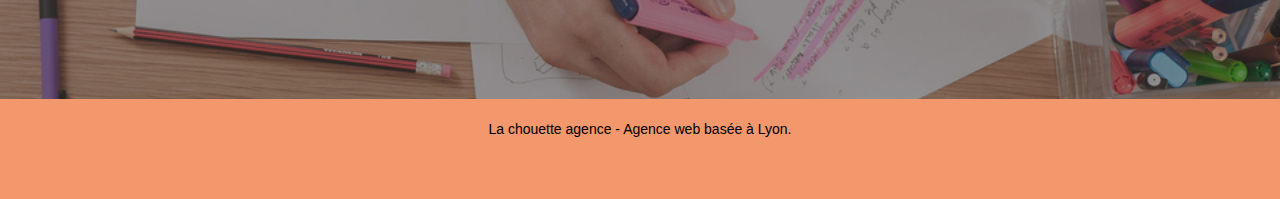
==== commit 8fce9a5d: "bootstrap preload" ====
--- a/index.html
+++ b/index.html
@@ -13,16 +13,17 @@
     />
     <link rel="shortcut icon" type="image/png" href="favicon.jpg" />
 
-    <link rel="stylesheet" type="text/css" href="./css/bootstrap.css" />
+    <link rel="preload" href="./css/bootstrap.css" as="style" onload="this.onload=null;this.rel='stylesheet'">
+    <noscript><link rel="stylesheet" href="./css/bootstrap.css"/></noscript>
     <link rel="stylesheet" type="text/css" href="style.css" />
     <link rel="stylesheet" type="text/css" href="./css/font-awesome.css" />
     <link rel="stylesheet" type="text/css" href="./css/et-line.css" />
 
-    <script src="./js/jquery-2.1.0.js"></script>
-    <script src="./js/bootstrap.js"></script>
-    <script src="./js/blocs.js"></script>
+    <script src="./js/jquery-2.1.0.js" defer></script>
+    <script src="./js/bootstrap.js" defer></script>
+    <script src="./js/blocs.js" defer></script>
     <script src="./js/jquery.touchSwipe.js" defer></script>
-    <script src="./js/gmaps.js"></script>
+    <script src="./js/gmaps.js" defer></script>
 
     <!-- Analytics -->
 
@@ -39,7 +40,7 @@
               <a class="navbar-brand" href="index.html"
                 ><img
                   src="img/la-chouette-agence.png"
-                  alt="Logo de la chouette agence, agence web"
+                  alt="Logo de la chouette agence, entreprise web design Lyon"
                   height="40"
               /></a>
               
@@ -92,7 +93,7 @@
                   src="img/logo.png"
                   class="center-block image-resize-mode"
                   width="100"
-                  alt="La chouette agence, agence web paris, création logo paris"
+                  alt="La chouette agence, agence web Lyon"
                 />
                 <h1 class="text-center hero-bloc-text tc-white">
                   La chouette agence.
@@ -121,7 +122,7 @@
             <div class="row">
               <div class="col-sm-12 text-center">
                 <img
-                  alt="agence web, agence web paris, web design paris, stratégie web"
+                  alt="description agence web"
                   src="img/title.png"
                 />
               </div>
@@ -188,10 +189,8 @@
             </div>
             <div class="row voffset-lg voffset">
               <div class="col-xs-12 col-md-8 col-md-offset-2 text-center">
-                <img
-                  alt="citation"
-                  src="img/citation.png"
-                />
+                <h2>"La chouette agence est une excellente agence web! Les web designers ont réussi à capturer l'essence de notre entreprise et à l'intégrer à notre site. 
+                  Cela nous a aidé à doubler nos ventes en ligne à Lyon."</h2> <p>Guibard, PDG de A vos fourchettes</p> 
               </div>
             </div>
           </div>
--- a/style.css
+++ b/style.css
@@ -1,1057 +1 @@
-body {
-    margin: 0;
-    padding: 0;
-    background: #FFF;
-    overflow-x: hidden;
-    -webkit-font-smoothing: antialiased;
-    -moz-osx-font-smoothing: grayscale;
-}
-
-a,
-button {
-    transition: all .3s ease-in-out;
-    outline: none!important;
-}
-
-a:hover {
-    text-decoration: none;
-    cursor: pointer;
-}
-
-#page-loading-blocs-notifaction {
-    position: fixed;
-    top: 0;
-    bottom: 0;
-    width: 100%;
-    z-index: 100000;
-    background: #FFFFFF url("img/pageload-spinner.gif") no-repeat center center;
-}
-
-.bloc {
-    width: 100%;
-    clear: both;
-    background: 50% 50% no-repeat;
-    padding: 0 50px;
-    -webkit-background-size: cover;
-    -moz-background-size: cover;
-    -o-background-size: cover;
-    background-size: cover;
-    position: relative;
-}
-
-.bloc .container {
-    padding-left: 0;
-    padding-right: 0;
-}
-
-.bloc-lg {
-    padding: 100px 50px;
-}
-
-.flex {
-    display: flex;
-    justify-content: center;
-}
-
-.bloc-md {
-    padding: 50px;
-}
-
-.bloc-sm {
-    padding: 20px 50px;
-}
-
-.bg-center,
-.bg-l-edge,
-.bg-r-edge,
-.bg-t-edge,
-.bg-b-edge,
-.bg-tl-edge,
-.bg-bl-edge,
-.bg-tr-edge,
-.bg-br-edge,
-.bg-repeat {
-    -webkit-background-size: auto!important;
-    -moz-background-size: auto!important;
-    -o-background-size: auto!important;
-    background-size: auto!important;
-}
-
-.bg-repeat {
-    background: repeat;
-}
-
-.bg-t-edge {
-    background: top no-repeat;
-}
-
-.bloc-bg-texture::before {
-    content: "";
-    background-size: 2px 2px;
-    position: absolute;
-    top: 0;
-    bottom: 0;
-    left: 0;
-    right: 0;
-}
-
-
-.b-parallax {
-    background-attachment: fixed;
-}
-
-.d-bloc {
-    color: rgba(255, 255, 255, .7);
-}
-
-.d-bloc button:hover {
-    color: rgba(255, 255, 255, .9);
-}
-
-.d-bloc .icon-round,
-.d-bloc .icon-square,
-.d-bloc .icon-rounded,
-.d-bloc .icon-semi-rounded-a,
-.d-bloc .icon-semi-rounded-b {
-    border-color: rgba(255, 255, 255, .9);
-}
-
-.d-bloc .divider-h span {
-    border-color: rgba(255, 255, 255, .2);
-}
-
-.d-bloc .a-btn,
-.d-bloc .navbar a,
-.d-bloc .navbar-brand,
-.d-bloc a .icon-sm,
-.d-bloc a .icon-md,
-.d-bloc a .icon-lg,
-.d-bloc a .icon-xl,
-.d-bloc h1 a,
-.d-bloc h2 a,
-.d-bloc h3 a,
-.d-bloc h4 a,
-.d-bloc h5 a,
-.d-bloc h6 a,
-.d-bloc p a {
-    color: rgba(255, 255, 255, .6);
-}
-
-.d-bloc .a-btn:hover,
-.d-bloc .navbar a:hover,
-.d-bloc .navbar-brand:hover,
-.d-bloc a:hover .icon-sm,
-.d-bloc a:hover .icon-md,
-.d-bloc a:hover .icon-lg,
-.d-bloc a:hover .icon-xl,
-.d-bloc h1 a:hover,
-.d-bloc h2 a:hover,
-.d-bloc h3 a:hover,
-.d-bloc h4 a:hover,
-.d-bloc h5 a:hover,
-.d-bloc h6 a:hover,
-.d-bloc p a:hover {
-    color: rgba(255, 255, 255, 1);
-}
-
-.d-bloc .navbar-toggle .icon-bar {
-    background: rgba(255, 255, 255, 1);
-}
-
-.d-bloc .btn-wire,
-.d-bloc .btn-wire:hover {
-    color: rgba(255, 255, 255, 1);
-    border-color: rgba(255, 255, 255, 1);
-}
-
-.d-bloc .panel {
-    color: rgba(0, 0, 0, .5);
-}
-
-.d-bloc .panel button:hover {
-    color: rgba(0, 0, 0, .7);
-}
-
-.d-bloc .panel icon {
-    border-color: rgba(0, 0, 0, .7);
-}
-
-.d-bloc .panel .divider-h span {
-    border-color: rgba(0, 0, 0, .1);
-}
-
-.d-bloc .panel .a-btn {
-    color: rgba(0, 0, 0, .6);
-}
-
-.d-bloc .panel .a-btn:hover {
-    color: rgba(0, 0, 0, 1);
-}
-
-.d-bloc .panel .btn-wire,
-.d-bloc .panel .btn-wire:hover {
-    color: rgba(0, 0, 0, .7);
-    border-color: rgba(0, 0, 0, .3);
-}
-
-.d-bloc .panel,
-.l-bloc {
-    color: rgba(0, 0, 0, .5);
-}
-
-.d-bloc .panel button:hover,
-.l-bloc button:hover {
-    color: rgba(0, 0, 0, .7);
-}
-
-.l-bloc .icon-round,
-.l-bloc .icon-square,
-.l-bloc .icon-rounded,
-.l-bloc .icon-semi-rounded-a,
-.l-bloc .icon-semi-rounded-b {
-    border-color: rgba(0, 0, 0, .7);
-}
-
-.d-bloc .panel .divider-h span,
-.l-bloc .divider-h span {
-    border-color: rgba(0, 0, 0, .1);
-}
-
-.d-bloc .panel .a-btn,
-.l-bloc .a-btn,
-.l-bloc .navbar a,
-.l-bloc .navbar-brand,
-.l-bloc a .icon-sm,
-.l-bloc a .icon-md,
-.l-bloc a .icon-lg,
-.l-bloc a .icon-xl,
-.l-bloc h1 a,
-.l-bloc h2 a,
-.l-bloc h3 a,
-.l-bloc h4 a,
-.l-bloc h5 a,
-.l-bloc h6 a,
-.l-bloc p a {
-    color: rgba(0, 0, 0, .6);
-}
-
-.d-bloc .panel .a-btn:hover,
-.l-bloc .a-btn:hover,
-.l-bloc .navbar a:hover,
-.l-bloc .navbar-brand:hover,
-.l-bloc a:hover .icon-sm,
-.l-bloc a:hover .icon-md,
-.l-bloc a:hover .icon-lg,
-.l-bloc a:hover .icon-xl,
-.l-bloc h1 a:hover,
-.l-bloc h2 a:hover,
-.l-bloc h3 a:hover,
-.l-bloc h4 a:hover,
-.l-bloc h5 a:hover,
-.l-bloc h6 a:hover,
-.l-bloc p a:hover {
-    color: rgba(0, 0, 0, 1);
-}
-
-.l-bloc .navbar-toggle .icon-bar {
-    color: rgba(0, 0, 0, .6);
-}
-
-.d-bloc .panel .btn-wire,
-.d-bloc .panel .btn-wire:hover,
-.l-bloc .btn-wire,
-.l-bloc .btn-wire:hover {
-    color: rgba(0, 0, 0, .7);
-    border-color: rgba(0, 0, 0, .3);
-}
-
-.voffset {
-    margin-top: 30px;
-}
-
-.voffset-lg {
-    margin-top: 80px;
-}
-
-.row-no-gutters {
-    margin-right: 0;
-    margin-left: 0;
-}
-
-.row.row-no-gutters > [class^="col-"],
-.row.row-no-gutters > [class*=" col-"] {
-    padding-right: 0;
-    padding-left: 0;
-}
-
-#bloc-1-hero h1 {
-    font-size: 32px;
-}
-
-.navbar-contact {
-   display: flex;
-   justify-content: space-between;
-}
-
-.navbar-brand {
-    height: auto;
-    padding: 3px 15px;
-    font-size: 25px;
-    font-weight: normal;
-    font-weight: 600;
-    line-height: 44px;
-}
-
-.navbar-brand img {
-    max-height: 200px;
-    margin: 0 5px 0 0;
-    display: inline;
-}
-
-.navbar-brand img[src$=svg] {
-    min-width: 100px;
-}
-
-.nav-center .navbar-brand img {
-    margin: 0;
-}
-
-.navbar .nav {
-    display: flex;
-}
-
-.nav > li {
-    float: left;
-    margin-top: 4px;
-    font-size: 16px;
-}
-
-.navbar-nav .open .dropdown-menu > li > a {
-    text-align: inherit;
-}
-
-.nav > li a:hover,
-.nav > li a:focus {
-    background: transparent;
-}
-
-.navbar-toggle {
-    margin: 10px 10px 0 0;
-    border: 0px;
-}
-
-.navbar-toggle:hover {
-    background: transparent!important;
-}
-
-.navbar-toggle .icon-bar {
-    background-color: rgba(0, 0, 0, .5);
-    width: 26px;
-}
-
-.nav-invert .navbar .nav {
-    float: left;
-}
-
-.nav-invert .navbar-header,
-.nav-invert .navbar-brand {
-    float: right;
-    position: relative;
-    z-index: 2;
-}
-
-@media (min-width: 768px) {
-    .site-navigation {
-        position: absolute;
-        top: 50%;
-        right: 20px;
-        transform: translate(0, -50%);
-        -webkit-transform: translateY(-50%);
-    }
-    .nav > li .dropdown-menu a,
-    .nav > li .dropdown-menu a:hover {
-        color: #484848;
-    }
-    .nav-invert .site-navigation {
-        left: 0;
-        right: 0;
-    }
-    .nav-center {
-        text-align: center;
-    }
-    .nav-center .navbar-header {
-        width: 100%;
-    }
-    .nav-center .navbar-header,
-    .nav-center .navbar-brand,
-    .nav-center .nav > li {
-        float: none;
-        display: inline-block;
-    }
-    .nav-center .site-navigation {
-        position: relative;
-        width: 100%;
-        right: 0;
-        margin-right: 0px;
-        margin-top: 20px;
-    }
-    .nav-center.mini-nav .navbar-toggle {
-        float: none;
-        margin: 10px auto 0;
-    }
-}
-
-.nav > li > .dropdown a {
-    background: none!important;
-    display: block;
-    padding: 14px 15px;
-}
-
-nav .caret {
-    margin: 0 5px;
-}
-
-.dropdown-menu .dropdown-menu {
-    top: -8px;
-    left: 100%;
-}
-
-.dropdown-menu .dropmenu-flow-right {
-    top: 100%;
-    left: 0;
-    margin-left: -1px;
-    border-top-left-radius: 0;
-    border-top-right-radius: 0;
-}
-
-.dropdown-menu .dropdown span {
-    border: 4px solid black;
-    border-top-color: transparent;
-    border-right-color: transparent;
-    border-bottom-color: transparent;
-    margin: 6px -5px 0 0!important;
-    float: right;
-}
-
-.mg-md {
-    margin-top: 10px;
-    margin-bottom: 20px;
-}
-
-.mg-lg {
-    margin-top: 10px;
-    margin-bottom: 40px;
-}
-
-.btn {
-    margin: 0 5px 5px 0;
-}
-
-.btn.pull-right {
-    margin: 0 0 5px 5px;
-}
-
-.btn-d,
-.btn-d:hover,
-.btn-d:focus {
-    color: #fffdfd;
-    background: rgba(0, 0, 0, .3);
-}
-
-button {
-    outline: none!important;
-}
-
-.btn-rd {
-    border-radius: 40px;
-}
-
-.btn-clean {
-    border: 1px solid rgba(0, 0, 0, .08);
-    border-bottom-color: rgba(0, 0, 0, .1);
-    text-shadow: 0 1px 0 rgba(0, 0, 1, .1);
-    box-shadow: 0 1px 3px rgba(0, 0, 1, .25), inset 0 1px 0 0 rgba(255, 255, 255, .15);
-}
-
-.icon-md {
-    font-size: 30px!important;
-}
-
-.icon-lg {
-    font-size: 60px!important;
-}
-
-.sm-shadow {
-    text-shadow: 0 1px 2px rgba(0, 0, 0, .3);
-}
-
-.panel-sq,
-.panel-sq .panel-heading,
-.panel-sq .panel-footer {
-    border-radius: 0;
-}
-
-.panel-rd {
-    border-radius: 30px;
-}
-
-.panel-rd .panel-heading {
-    border-radius: 29px 29px 0 0;
-}
-
-.panel-rd .panel-footer {
-    border-radius: 0 0 29px 29px;
-}
-
-.form-control {
-    border-color: rgba(0, 0, 0, .1);
-    box-shadow: none;
-}
-
-.scrollToTop {
-    width: 40px;
-    height: 40px;
-    position: fixed;
-    bottom: 20px;
-    right: 20px;
-    opacity: 0;
-    z-index: 500;
-    transition: all .3s ease-in-out;
-}
-
-.scrollToTop span {
-    margin-top: 6px;
-}
-
-.showScrollTop {
-    font-size: 14px;
-    opacity: 1;
-}
-
-a[data-lightbox] {
-    position: relative;
-    display: block;
-    text-align: center;
-}
-
-a[data-lightbox]:hover::before {
-    content: "+";
-    font-family: "HelveticaNeue-Light", "Helvetica Neue Light", "Helvetica Neue", Helvetica, Arial;
-    font-size: 32px;
-    width: 50px;
-    height: 50px;
-    margin-left: -25px;
-    border-radius: 50%;
-    background: rgba(0, 0, 0, .6);
-    color: #FFF;
-    font-weight: 100;
-    z-index: 1;
-    position: absolute;
-    top: 50%;
-    transform: translateY(-50%);
-    -webkit-transform: translateY(-50%);
-}
-
-a[data-lightbox]:hover img {
-    opacity: 0.6;
-    -webkit-animation-fill-mode: none;
-    animation-fill-mode: none;
-}
-
-#lightbox-modal {
-    display: flex;
-    align-items: center;
-}
-
-#lightbox-modal .modal-dialog {
-    width: 90%;
-    max-width: 900px;
-    margin: 0 auto 0;
-}
-
-#lightbox-modal .modal-dialog img {
-    max-height: 90vh;
-    margin: 0 auto;
-}
-
-.lightbox-caption {
-    padding: 20px;
-    color: #FFF;
-    background: rgba(0, 0, 0, .5);
-    position: absolute;
-    left: 15px;
-    right: 15px;
-    bottom: 5px;
-}
-
-.close-lightbox {
-    color: #FFF;
-    font-size: 30px;
-    position: absolute;
-    top: 20px;
-    right: 20px;
-    z-index: 20;
-    background: rgba(0, 0, 0, .5);
-    border: none;
-    line-height: 30px;
-    padding: 0 9px 5px;
-    opacity: 0.3;
-}
-
-.close-lightbox:hover,
-.next-lightbox:hover,
-.prev-lightbox:hover {
-    opacity: 1.0;
-    color: #FFF;
-}
-
-.next-lightbox,
-.prev-lightbox {
-    font-size: 20px;
-    color: rgba(255, 255, 255, .9);
-    background: rgba(0, 0, 0, .5);
-    transition: all .2s ease-in-out;
-    position: absolute;
-    top: 45%;
-    z-index: 1;
-    opacity: 0.4;
-}
-
-.next-lightbox {
-    padding: 6px 8px 1px 13px;
-    right: 25px;
-}
-
-.prev-lightbox {
-    padding: 6px 13px 1px 10px;
-    left: 25px;
-}
-
-.snapshot-lb .modal-body {
-    padding-bottom: 45px;
-}
-
-.snapshot-lb .lightbox-caption {
-    padding: 0;
-    color: rgba(0, 0, 0, .5);
-    background: none;
-}
-
-h1,
-h2,
-h3,
-h4,
-h5,
-h6,
-p,
-label,
-.btn,
-a {
-    font-family: "helvetica";
-    font-weight: 400;
-    color: #575757!important;
-}
-
-.container {
-    max-width: 1000px;
-}
-
-.hero-bloc-text {
-    font-size: 38px;
-}
-
-.hero-bloc-text-sub {
-    font-size: 36px;
-}
-
-.statement-bloc-text {
-    line-height: 26px;
-    font-style: italic;
-    font-size: 20px;
-    text-align: center;
-    font-weight: lighter;
-    max-width: 520px;
-    margin: auto auto auto auto;
-}
-
-p {
-    font-size: 14px;
-}
-
-.tight-width-whitespace {
-    max-width: 600px;
-    margin: auto auto auto auto;
-}
-
-.h1 {
-    font-size: 24px;
-    font-family: "Open Sans";
-}
-
-.cta-hero {
-    margin-top: 22px;
-    color: #FFFFFF!important;
-    text-transform: uppercase;
-    padding: 12px 28px 12px 28px;
-    font-size: 16px;
-    font-weight: 700;
-}
-
-.social {
-    max-width: 400px;
-    margin: auto auto auto auto;
-}
-
-h2 {
-    font-size: 22px;
-    line-height: 1.4em;
-}
-
-h3 {
-    font-size: 16px;
-    text-transform: uppercase;
-    font-weight: 700;
-    color: #333333!important;
-}
-
-.med-width-whitespace {
-    max-width: 800px;
-    margin: auto auto auto auto;
-    box-shadow: 0px 0px 0px #000000;
-}
-
-h1 {
-    color: #333333!important;
-}
-
-h4 {
-    color: #333333!important;
-}
-
-.icons {
-    margin-bottom: 14px;
-    margin-top: 24px;
-}
-
-.header-flex {
-    display: flex;
-    justify-content: space-between;
-}
-
-.white {
-    color: #000000!important;
-}
-
-.portfolio-thumb {
-    margin-bottom: 24px;
-}
-
-.portfolio-row {
-    margin-bottom: 44px;
-    margin-top: 50px;
-}
-
-.avatar {
-    box-shadow: 0px 4px 9px rgba(0, 0, 0, 0.3);
-}
-
-.black-background {
-    background-color: #F3976C ;
-    padding: 40px 40px 40px 40px;
-}
-
-.bold-link {
-    font-weight: 900;
-    text-decoration: underline!important;
-}
-
-.bg-circle {
-    background-color: #F3976C;
-    width: 300px;
-    height: 300px;
-    border-radius: 50%;
-}
-
-.bg-rectangle {
-    background-color: #F3976C;
-    width: 500px;
-    height: 100px;
-    padding: 15px;
-    
-}
-
-.bgc-white {
-    background-color: #FFFFFF;
-}
-
-.bgc-dark-slate-blue {
-    background-color: #364577;
-}
-
-.bgc-atomic-tangerine {
-    background-color: #F3976C;
-}
-
-.tc-white {
-    color: #000000!important;
-}
-
-.btn-atomic-tangerine {
-    background: #F3976C;
-    color: #000000!important;
-}
-
-.btn-atomic-tangerine:hover {
-    background: #c27956!important;
-    color: #FFFFFF!important;
-}
-
-.ltc-white {
-    color: #000000!important;
-}
-
-.ltc-white:hover {
-    color: #cccccc!important;
-}
-
-.ltc-atomic-tangerine {
-    color: #F3976C!important;
-}
-
-.ltc-atomic-tangerine:hover {
-    color: #c27956!important;
-}
-
-.icon-dark-slate-blue {
-    color: #364577!important;
-    border-color: #364577!important;
-}
-
-
-.bg-lines-h2-bg {
-    background-image: url("img/lines-h2-bg.png");
-}
-
-.bg-banniere {
-    background-image: url("img/la-chouette-agence-banniere.jpg");
-}
-
-.bg-presentation {
-    background-image: url("img/image-de-presentation.jpg");
-}
-
-@media (max-width: 1024px) {
-    .bloc {
-        padding-left: 20px;
-        padding-right: 20px;
-    }
-    .bloc.full-width-bloc,
-    .bloc-tile-2.full-width-bloc .container,
-    .bloc-tile-3.full-width-bloc .container,
-    .bloc-tile-4.full-width-bloc .container {
-        padding-left: 0;
-        padding-right: 0;
-    }
-}
-
-@media (max-width: 992px) and (min-width: 768px) {
-    .navbar .nav {
-        max-width: 80%
-    }
-    .nav-center.navbar .nav {
-        max-width: 100%
-    }
-}
-
-@media only screen and (min-device-width: 768px) and (max-device-width: 1024px) and (orientation: landscape) {
-    .b-parallax {
-        background-attachment: scroll;
-    }
-}
-
-@media only screen and (min-device-width: 1024px) and (max-device-width: 1366px) and (-webkit-min-device-pixel-ratio: 1.5) {
-    .b-parallax {
-        background-attachment: scroll;
-    }
-}
-
-@media (max-width: 991px) {
-    .container {
-        width: 100%;
-    }
-    .b-parallax {
-        background-attachment: scroll;
-    }
-    .page-container,
-    #hero-bloc {
-        overflow-x: hidden;
-        position: relative;
-    }
-    .bloc {
-        padding-left: constant(safe-area-inset-left);
-        padding-right: constant(safe-area-inset-right);
-    }
-    .bloc-group,
-    .bloc-group .bloc {
-        display: block;
-        width: 100%;
-    }
-    .bloc-fill-screen .fill-bloc-top-edge,
-    .bloc-fill-screen .fill-bloc-bottom-edge {
-        padding: 0 20px;
-        padding-left: constant(safe-area-inset-left);
-        padding-right: constant(safe-area-inset-right);
-    }
-}
-
-@media (max-width: 767px) {
-    .page-container {
-        overflow-x: hidden;
-        position: relative;
-    }
-    h1,
-    h2,
-    h3,
-    h4,
-    h5,
-    h6,
-    p,
-    #disqus_thread {
-        padding-left: 10px!important;
-        padding-right: 10px!important;
-    }
-    .b-parallax {
-        background-attachment: scroll;
-    }
-    .navbar .nav {
-        padding-top: 0;
-        border-top: 1px solid rgba(0, 0, 0, .2);
-        float: none!important;
-    }
-    .navbar.row {
-        margin-left: 0;
-        margin-right: 0;
-    }
-    .site-navigation {
-        position: inherit;
-        transform: none;
-        -webkit-transform: none;
-        -ms-transform: none;
-    }
-    .nav > li {
-        margin-top: 0;
-        border-bottom: 1px solid rgba(0, 0, 0, .1);
-        background: rgba(0, 0, 0, .05);
-        text-align: left;
-        padding-left: 15px;
-        width: 100%;
-    }
-    .nav > li:hover {
-        background: rgba(0, 0, 0, .08);
-    }
-    .dropdown .dropdown a .caret {
-        float: none;
-        margin: 5px 0 0 10px!important;
-        border: 4px solid black;
-        border-bottom-color: transparent;
-        border-right-color: transparent;
-        border-left-color: transparent;
-    }
-    #hero-bloc .navbar .nav {
-        background: rgba(0, 0, 0, .8);
-    }
-    #hero-bloc .navbar .nav a {
-        color: rgba(255, 255, 255, .6);
-    }
-    .hero {
-        padding: 50px 0;
-    }
-    .hero-nav {
-        left: -1px;
-        right: -1px;
-    }
-    .navbar-collapse {
-        padding: 0;
-        overflow-x: hidden;
-        -webkit-box-shadow: none;
-        box-shadow: none;
-    }
-    .navbar-brand img {
-        max-height: 40px;
-        width: auto;
-    }
-    .nav-invert .navbar-header {
-        float: none;
-        width: 100%;
-    }
-    .nav-invert .navbar-toggle {
-        float: left;
-        margin-left: 10px;
-    }
-    .bloc {
-        padding-left: 0;
-        padding-right: 0;
-    }
-    .bloc-xxl,
-    .bloc-xl,
-    .bloc-lg {
-        padding: 40px 0;
-    }
-    .bloc-sm,
-    .bloc-md {
-        padding-left: 0;
-        padding-right: 0;
-    }
-    .bloc-tile-2 .container,
-    .bloc-tile-3 .container,
-    .bloc-tile-4 .container,
-    .bloc-fill-screen .fill-bloc-top-edge,
-    .bloc-fill-screen .fill-bloc-bottom-edge {
-        padding-left: 0;
-        padding-right: 0;
-    }
-    .a-block {
-        padding: 0 10px;
-    }
-    .btn-dwn {
-        display: none;
-    }
-    .voffset {
-        margin-top: 5px;
-    }
-    .voffset-md {
-        margin-top: 20px;
-    }
-    .voffset-lg {
-        margin-top: 30px;
-    }
-    form {
-        padding: 5px;
-    }
-    .close-lightbox {
-        display: inline-block;
-    }
-    .blocsapp-device-iphone5 {
-        background-size: 216px 425px;
-        padding-top: 60px;
-        width: 216px;
-        height: 425px;
-    }
-    .blocsapp-device-iphone5 img {
-        width: 180px;
-        height: 320px;
-    }
-}
-
-@media (max-width: 400px) {
-    .bloc {
-        padding-left: 0;
-        padding-right: 0;
-    }
-}
-
-@media (max-width: 767px) {
-    .bloc-mob-center-text {
-        text-align: center;
-    }
-}+body{margin:0;padding:0;background:#fff;overflow-x:hidden;-webkit-font-smoothing:antialiased;-moz-osx-font-smoothing:grayscale}a,button{transition:all .3s ease-in-out;outline:0!important}a:hover{text-decoration:none;cursor:pointer}#page-loading-blocs-notifaction{position:fixed;top:0;bottom:0;width:100%;z-index:100000;background:#fff url(img/pageload-spinner.gif) no-repeat center center}.bloc{width:100%;clear:both;background:50% 50% no-repeat;padding:0 50px;-webkit-background-size:cover;-moz-background-size:cover;-o-background-size:cover;background-size:cover;position:relative}.bloc .container{padding-left:0;padding-right:0}.bloc-lg{padding:100px 50px}.flex{display:flex;justify-content:center}.bloc-md{padding:50px}.bloc-sm{padding:20px 50px}.bg-b-edge,.bg-bl-edge,.bg-br-edge,.bg-center,.bg-l-edge,.bg-r-edge,.bg-repeat,.bg-t-edge,.bg-tl-edge,.bg-tr-edge{-webkit-background-size:auto!important;-moz-background-size:auto!important;-o-background-size:auto!important;background-size:auto!important}.bg-repeat{background:repeat}.bg-t-edge{background:top no-repeat}.bloc-bg-texture::before{content:"";background-size:2px 2px;position:absolute;top:0;bottom:0;left:0;right:0}.b-parallax{background-attachment:fixed}.d-bloc{color:rgba(255,255,255,.7)}.d-bloc button:hover{color:rgba(255,255,255,.9)}.d-bloc .icon-round,.d-bloc .icon-rounded,.d-bloc .icon-semi-rounded-a,.d-bloc .icon-semi-rounded-b,.d-bloc .icon-square{border-color:rgba(255,255,255,.9)}.d-bloc .divider-h span{border-color:rgba(255,255,255,.2)}.d-bloc .a-btn,.d-bloc .navbar a,.d-bloc .navbar-brand,.d-bloc a .icon-lg,.d-bloc a .icon-md,.d-bloc a .icon-sm,.d-bloc a .icon-xl,.d-bloc h1 a,.d-bloc h2 a,.d-bloc h3 a,.d-bloc h4 a,.d-bloc h5 a,.d-bloc h6 a,.d-bloc p a{color:rgba(0,0,0)}.d-bloc .a-btn:hover,.d-bloc .navbar a:hover,.d-bloc .navbar-brand:hover,.d-bloc a:hover .icon-lg,.d-bloc a:hover .icon-md,.d-bloc a:hover .icon-sm,.d-bloc a:hover .icon-xl,.d-bloc h1 a:hover,.d-bloc h2 a:hover,.d-bloc h3 a:hover,.d-bloc h4 a:hover,.d-bloc h5 a:hover,.d-bloc h6 a:hover,.d-bloc p a:hover{color:#fff}.d-bloc .navbar-toggle .icon-bar{background:#fff}.d-bloc .btn-wire,.d-bloc .btn-wire:hover{color:#fff;border-color:#fff}.d-bloc .panel{color:rgba(0,0,0,.5)}.d-bloc .panel button:hover{color:rgba(0,0,0,.7)}.d-bloc .panel icon{border-color:rgba(0,0,0,.7)}.d-bloc .panel .divider-h span{border-color:rgba(0,0,0,.1)}.d-bloc .panel .a-btn{color:rgba(0,0,0,.6)}.d-bloc .panel .a-btn:hover{color:#000}.d-bloc .panel .btn-wire,.d-bloc .panel .btn-wire:hover{color:rgba(0,0,0,.7);border-color:rgba(0,0,0,.3)}.d-bloc .panel,.l-bloc{color:rgba(0,0,0,.5)}.d-bloc .panel button:hover,.l-bloc button:hover{color:rgba(0,0,0,.7)}.l-bloc .icon-round,.l-bloc .icon-rounded,.l-bloc .icon-semi-rounded-a,.l-bloc .icon-semi-rounded-b,.l-bloc .icon-square{border-color:rgba(0,0,0,.7)}.d-bloc .panel .divider-h span,.l-bloc .divider-h span{border-color:rgba(0,0,0,.1)}.d-bloc .panel .a-btn,.l-bloc .a-btn,.l-bloc .navbar a,.l-bloc .navbar-brand,.l-bloc a .icon-lg,.l-bloc a .icon-md,.l-bloc a .icon-sm,.l-bloc a .icon-xl,.l-bloc h1 a,.l-bloc h2 a,.l-bloc h3 a,.l-bloc h4 a,.l-bloc h5 a,.l-bloc h6 a,.l-bloc p a{color:rgba(0,0,0,.6)}.d-bloc .panel .a-btn:hover,.l-bloc .a-btn:hover,.l-bloc .navbar a:hover,.l-bloc .navbar-brand:hover,.l-bloc a:hover .icon-lg,.l-bloc a:hover .icon-md,.l-bloc a:hover .icon-sm,.l-bloc a:hover .icon-xl,.l-bloc h1 a:hover,.l-bloc h2 a:hover,.l-bloc h3 a:hover,.l-bloc h4 a:hover,.l-bloc h5 a:hover,.l-bloc h6 a:hover,.l-bloc p a:hover{color:#000}.l-bloc .navbar-toggle .icon-bar{color:rgba(0,0,0,.6)}.d-bloc .panel .btn-wire,.d-bloc .panel .btn-wire:hover,.l-bloc .btn-wire,.l-bloc .btn-wire:hover{color:rgba(0,0,0,.7);border-color:rgba(0,0,0,.3)}.voffset{margin-top:30px}.voffset-lg{margin-top:80px}.row-no-gutters{margin-right:0;margin-left:0}.row.row-no-gutters>[class*=" col-"],.row.row-no-gutters>[class^=col-]{padding-right:0;padding-left:0}#bloc-1-hero h1{font-size:32px}.navbar-contact{display:flex;justify-content:space-between}.navbar-brand{height:auto;padding:3px 15px;font-size:25px;font-weight:400;font-weight:600;line-height:44px}.navbar-brand img{max-height:200px;margin:0 5px 0 0;display:inline}.navbar-brand img[src$=svg]{min-width:100px}.nav-center .navbar-brand img{margin:0}.navbar .nav{display:flex}.nav>li{float:left;margin-top:4px;font-size:16px}.navbar-nav .open .dropdown-menu>li>a{text-align:inherit}.nav>li a:focus,.nav>li a:hover{background:0 0}.navbar-toggle{margin:10px 10px 0 0;border:0}.navbar-toggle:hover{background:0 0!important}.navbar-toggle .icon-bar{background-color:rgba(0,0,0,.5);width:26px}.nav-invert .navbar .nav{float:left}.nav-invert .navbar-brand,.nav-invert .navbar-header{float:right;position:relative;z-index:2}@media (min-width:768px){.site-navigation{position:absolute;top:50%;right:20px;transform:translate(0,-50%);-webkit-transform:translateY(-50%)}.nav>li .dropdown-menu a,.nav>li .dropdown-menu a:hover{color:#484848}.nav-invert .site-navigation{left:0;right:0}.nav-center{text-align:center}.nav-center .navbar-header{width:100%}.nav-center .nav>li,.nav-center .navbar-brand,.nav-center .navbar-header{float:none;display:inline-block}.nav-center .site-navigation{position:relative;width:100%;right:0;margin-right:0;margin-top:20px}.nav-center.mini-nav .navbar-toggle{float:none;margin:10px auto 0}}.nav>li>.dropdown a{background:0 0!important;display:block;padding:14px 15px}nav .caret{margin:0 5px}.dropdown-menu .dropdown-menu{top:-8px;left:100%}.dropdown-menu .dropmenu-flow-right{top:100%;left:0;margin-left:-1px;border-top-left-radius:0;border-top-right-radius:0}.dropdown-menu .dropdown span{border:4px solid #000;border-top-color:transparent;border-right-color:transparent;border-bottom-color:transparent;margin:6px -5px 0 0!important;float:right}.mg-md{margin-top:10px;margin-bottom:20px}.mg-lg{margin-top:10px;margin-bottom:40px}.btn{margin:0 5px 5px 0}.btn.pull-right{margin:0 0 5px 5px}.btn-d,.btn-d:focus,.btn-d:hover{color:#fffdfd;background:rgba(0,0,0,.3)}button{outline:0!important}.btn-rd{border-radius:40px}.btn-clean{border:1px solid rgba(0,0,0,.08);border-bottom-color:rgba(0,0,0,.1);text-shadow:0 1px 0 rgba(0,0,1,.1);box-shadow:0 1px 3px rgba(0,0,1,.25),inset 0 1px 0 0 rgba(255,255,255,.15)}.icon-md{font-size:30px!important}.icon-lg{font-size:60px!important}.sm-shadow{text-shadow:0 1px 2px rgba(0,0,0,.3)}.panel-sq,.panel-sq .panel-footer,.panel-sq .panel-heading{border-radius:0}.panel-rd{border-radius:30px}.panel-rd .panel-heading{border-radius:29px 29px 0 0}.panel-rd .panel-footer{border-radius:0 0 29px 29px}.form-control{border-color:rgba(0,0,0,.1);box-shadow:none}.scrollToTop{width:40px;height:40px;position:fixed;bottom:20px;right:20px;opacity:0;z-index:500;transition:all .3s ease-in-out}.scrollToTop span{margin-top:6px}.showScrollTop{font-size:14px;opacity:1}a[data-lightbox]{position:relative;display:block;text-align:center}a[data-lightbox]:hover::before{content:"+";font-family:HelveticaNeue-Light,"Helvetica Neue Light","Helvetica Neue",Helvetica,Arial;font-size:32px;width:50px;height:50px;margin-left:-25px;border-radius:50%;background:rgba(0,0,0,.6);color:#fff;font-weight:100;z-index:1;position:absolute;top:50%;transform:translateY(-50%);-webkit-transform:translateY(-50%)}a[data-lightbox]:hover img{opacity:.6;-webkit-animation-fill-mode:none;animation-fill-mode:none}#lightbox-modal{display:flex;align-items:center}#lightbox-modal .modal-dialog{width:90%;max-width:900px;margin:0 auto 0}#lightbox-modal .modal-dialog img{max-height:90vh;margin:0 auto}.lightbox-caption{padding:20px;color:#fff;background:rgba(0,0,0,.5);position:absolute;left:15px;right:15px;bottom:5px}.close-lightbox{color:#fff;font-size:30px;position:absolute;top:20px;right:20px;z-index:20;background:rgba(0,0,0,.5);border:none;line-height:30px;padding:0 9px 5px;opacity:.3}.close-lightbox:hover,.next-lightbox:hover,.prev-lightbox:hover{opacity:1;color:#fff}.next-lightbox,.prev-lightbox{font-size:20px;color:rgba(255,255,255,.9);background:rgba(0,0,0,.5);transition:all .2s ease-in-out;position:absolute;top:45%;z-index:1;opacity:.4}.next-lightbox{padding:6px 8px 1px 13px;right:25px}.prev-lightbox{padding:6px 13px 1px 10px;left:25px}.snapshot-lb .modal-body{padding-bottom:45px}.snapshot-lb .lightbox-caption{padding:0;color:rgba(0,0,0,.5);background:0 0}.btn,a,h1,h2,h3,h4,h5,h6,label,p{font-family:helvetica;font-weight:400;color:#575757!important}.container{max-width:1000px}.hero-bloc-text{font-size:38px}.hero-bloc-text-sub{font-size:36px}.statement-bloc-text{line-height:26px;font-style:italic;font-size:20px;text-align:center;font-weight:lighter;max-width:520px;margin:auto auto auto auto}p{font-size:14px}.tight-width-whitespace{max-width:600px;margin:auto auto auto auto}.h1{font-size:24px;font-family:"Open Sans"}.cta-hero{margin-top:22px;color:#fff!important;text-transform:uppercase;padding:12px 28px 12px 28px;font-size:16px;font-weight:700}.social{max-width:400px;margin:auto auto auto auto}h2{font-size:22px;line-height:1.4em}h3{font-size:16px;text-transform:uppercase;font-weight:700;color:#333!important}.med-width-whitespace{max-width:800px;margin:auto auto auto auto;box-shadow:0 0 0 #000}h1{color:#333!important}h4{color:#333!important}.icons{margin-bottom:14px;margin-top:24px}.header-flex{display:flex;justify-content:space-between}.white{color:#000!important}.portfolio-thumb{margin-bottom:24px}.portfolio-row{margin-bottom:44px;margin-top:50px}.avatar{box-shadow:0 4px 9px rgba(0,0,0,.3)}.black-background{background-color:#f3976c;padding:40px 40px 40px 40px}.bold-link{font-weight:900;text-decoration:underline!important}.bg-circle{background-color:#f3976c;width:300px;height:300px;border-radius:50%}.bg-rectangle{background-color:#f3976c;width:500px;height:100px;padding:15px}.bgc-white{background-color:#fff}.bgc-dark-slate-blue{background-color:#364577}.bgc-atomic-tangerine{background-color:#f3976c}.tc-white{color:#000!important}.btn-atomic-tangerine{background:#f3976c;color:#000!important}.btn-atomic-tangerine:hover{background:#c27956!important;color:#fff!important}.ltc-white{color:#000!important}.ltc-white:hover{color:#ccc!important}.ltc-atomic-tangerine{color:#f3976c!important}.ltc-atomic-tangerine:hover{color:#c27956!important}.icon-dark-slate-blue{color:#364577!important;border-color:#364577!important}.bg-banniere{background-image:url(img/la-chouette-agence-banniere.jpg);width:100%;object-fit:contain}.bg-presentation{background-image:url(img/image-de-presentation.jpg)}@media (max-width:1024px){.bloc{padding-left:20px;padding-right:20px}.bloc-tile-2.full-width-bloc .container,.bloc-tile-3.full-width-bloc .container,.bloc-tile-4.full-width-bloc .container,.bloc.full-width-bloc{padding-left:0;padding-right:0}}@media (max-width:992px) and (min-width:768px){.navbar .nav{max-width:80%}.nav-center.navbar .nav{max-width:100%}}@media only screen and (min-device-width:768px) and (max-device-width:1024px) and (orientation:landscape){.b-parallax{background-attachment:scroll}}@media only screen and (min-device-width:1024px) and (max-device-width:1366px) and (-webkit-min-device-pixel-ratio:1.5){.b-parallax{background-attachment:scroll}}@media (max-width:991px){.container{width:100%}.b-parallax{background-attachment:scroll}#hero-bloc,.page-container{overflow-x:hidden;position:relative}.bloc{padding-left:constant(safe-area-inset-left);padding-right:constant(safe-area-inset-right)}.bloc-group,.bloc-group .bloc{display:block;width:100%}.bloc-fill-screen .fill-bloc-bottom-edge,.bloc-fill-screen .fill-bloc-top-edge{padding:0 20px;padding-left:constant(safe-area-inset-left);padding-right:constant(safe-area-inset-right)}}@media (max-width:767px){.page-container{overflow-x:hidden;position:relative}#disqus_thread,h1,h2,h3,h4,h5,h6,p{padding-left:10px!important;padding-right:10px!important}.b-parallax{background-attachment:scroll}.navbar .nav{padding-top:0;border-top:1px solid rgba(0,0,0,.2);float:none!important}.navbar.row{margin-left:0;margin-right:0}.site-navigation{position:inherit;transform:none;-webkit-transform:none;-ms-transform:none}.nav>li{margin-top:0;border-bottom:1px solid rgba(0,0,0,.1);background:rgba(0,0,0,.05);text-align:left;padding-left:15px;width:100%}.nav>li:hover{background:rgba(0,0,0,.08)}.dropdown .dropdown a .caret{float:none;margin:5px 0 0 10px!important;border:4px solid #000;border-bottom-color:transparent;border-right-color:transparent;border-left-color:transparent}#hero-bloc .navbar .nav{background:rgba(0,0,0,.8)}#hero-bloc .navbar .nav a{color:rgba(255,255,255,.6)}.hero{padding:50px 0}.hero-nav{left:-1px;right:-1px}.navbar-collapse{padding:0;overflow-x:hidden;-webkit-box-shadow:none;box-shadow:none}.navbar-brand img{max-height:40px;width:auto}.nav-invert .navbar-header{float:none;width:100%}.nav-invert .navbar-toggle{float:left;margin-left:10px}.bloc{padding-left:0;padding-right:0}.bloc-lg,.bloc-xl,.bloc-xxl{padding:40px 0}.bloc-md,.bloc-sm{padding-left:0;padding-right:0}.bloc-fill-screen .fill-bloc-bottom-edge,.bloc-fill-screen .fill-bloc-top-edge,.bloc-tile-2 .container,.bloc-tile-3 .container,.bloc-tile-4 .container{padding-left:0;padding-right:0}.a-block{padding:0 10px}.btn-dwn{display:none}.voffset{margin-top:5px}.voffset-md{margin-top:20px}.voffset-lg{margin-top:30px}form{padding:5px}.close-lightbox{display:inline-block}.blocsapp-device-iphone5{background-size:216px 425px;padding-top:60px;width:216px;height:425px}.blocsapp-device-iphone5 img{width:180px;height:320px}}@media (max-width:400px){.bloc{padding-left:0;padding-right:0}}@media (max-width:767px){.bloc-mob-center-text{text-align:center}}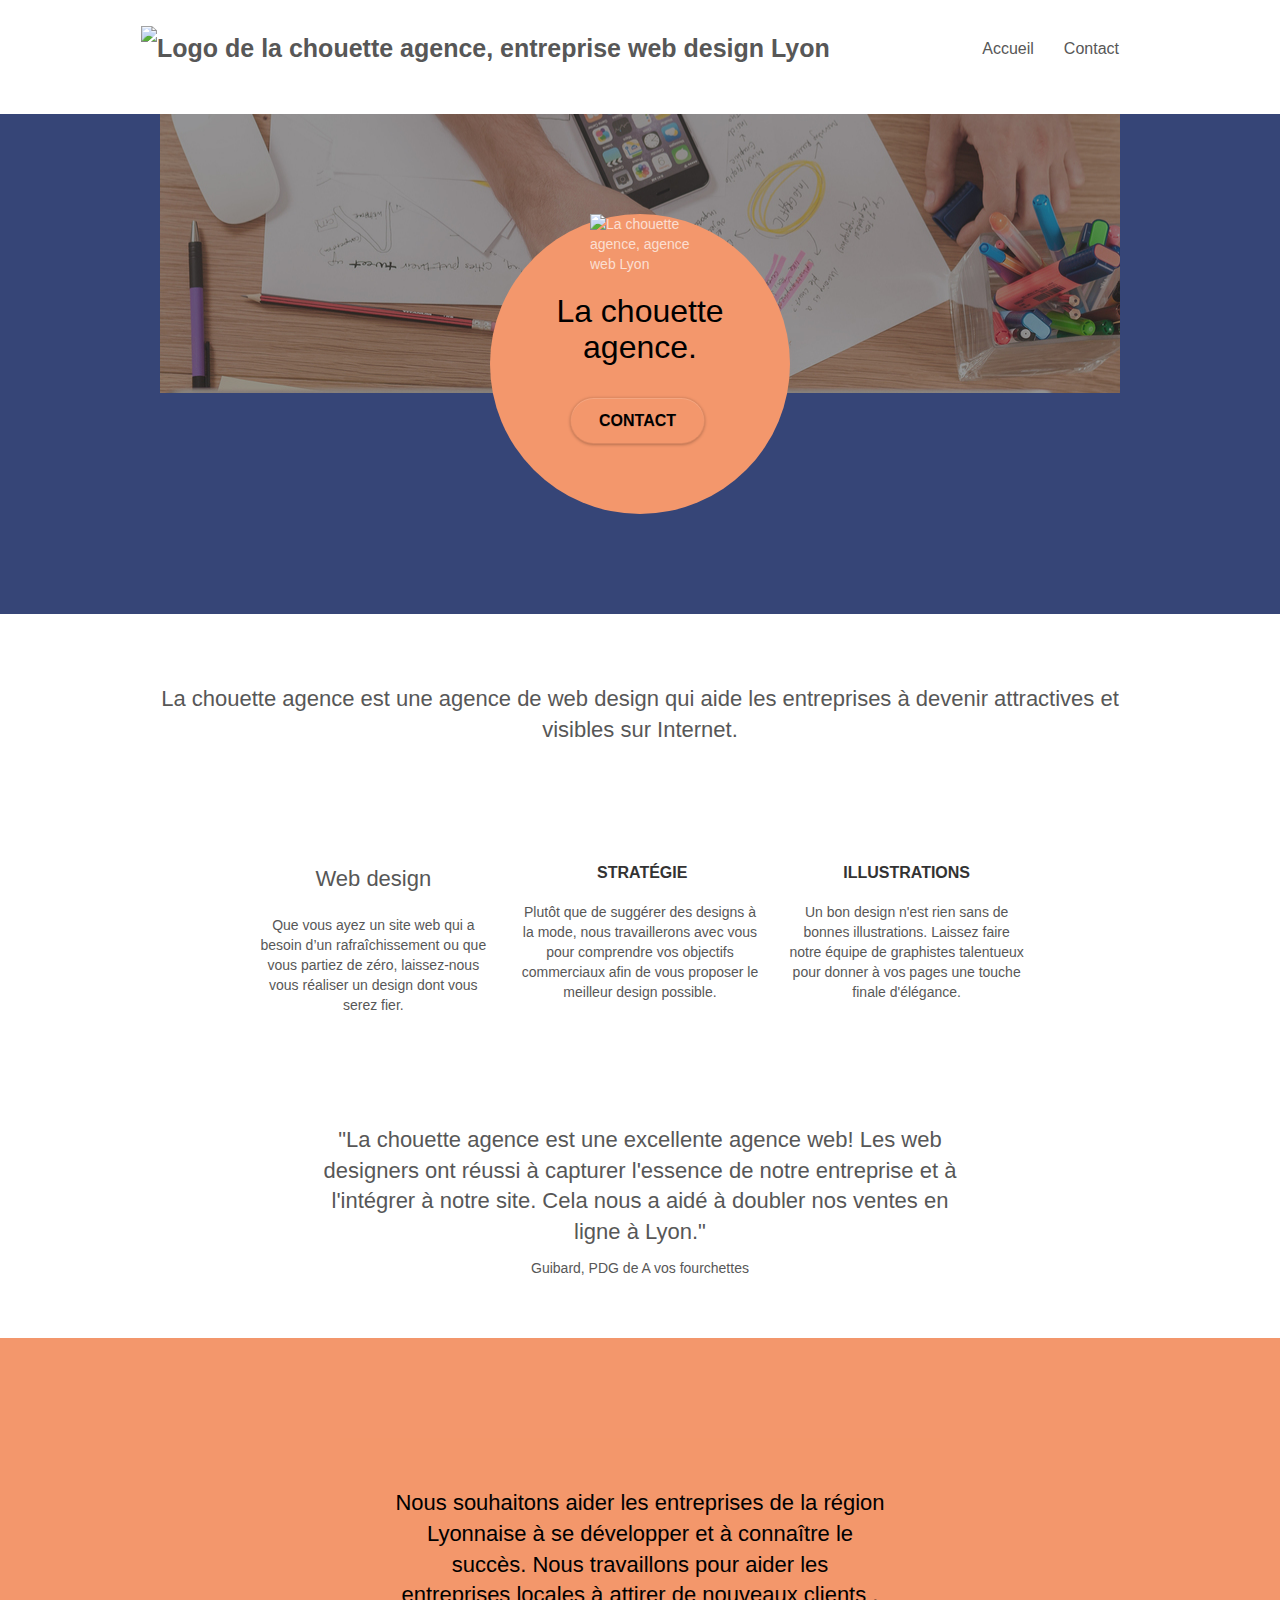
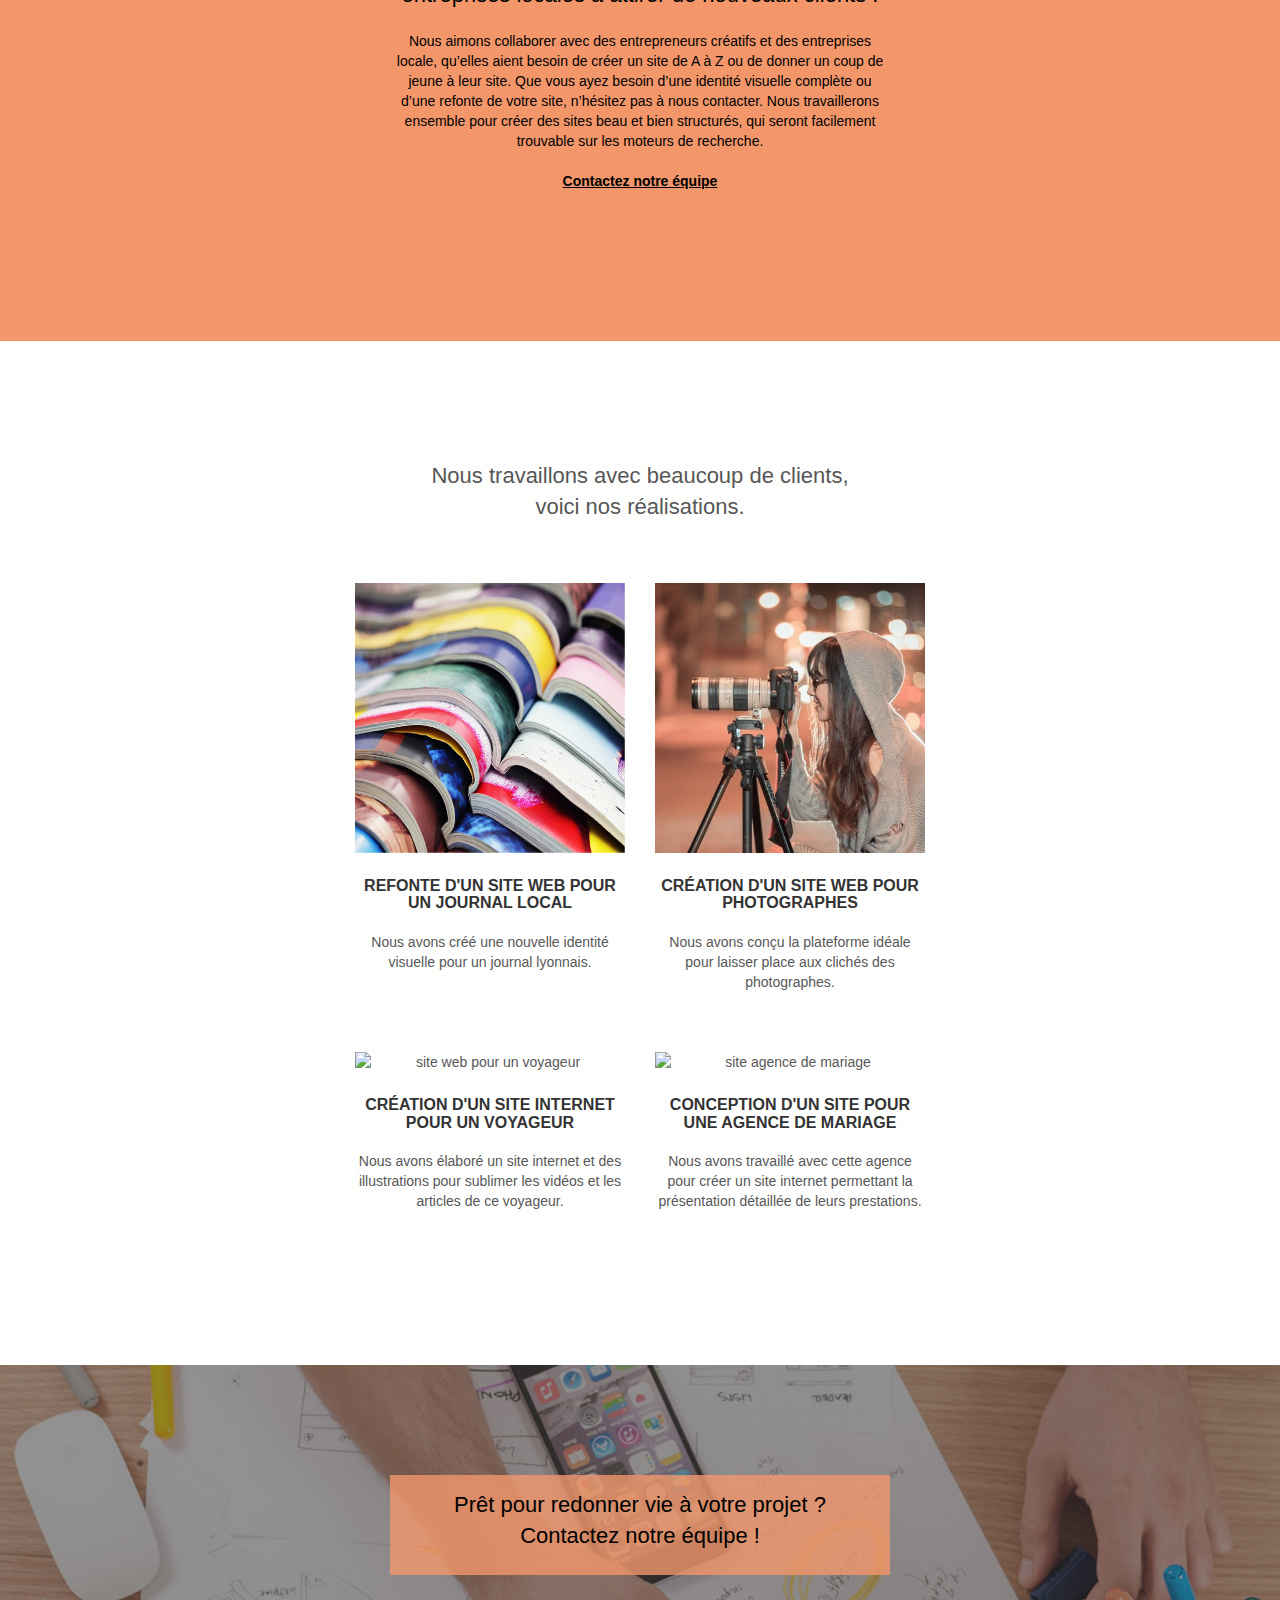
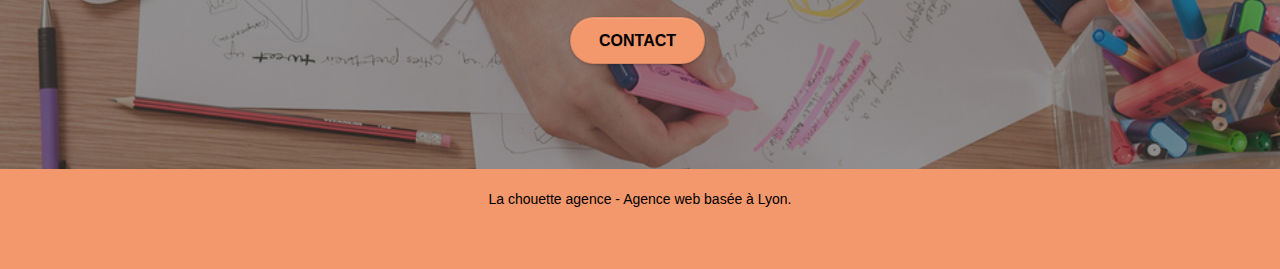
==== commit 09d9bc17: "background opacity" ====
--- a/index.html
+++ b/index.html
@@ -13,8 +13,7 @@
     />
     <link rel="shortcut icon" type="image/png" href="favicon.jpg" />
 
-    <link rel="preload" href="./css/bootstrap.css" as="style" onload="this.onload=null;this.rel='stylesheet'">
-    <noscript><link rel="stylesheet" href="./css/bootstrap.css"/></noscript>
+    <link rel="stylesheet" type="text/css" href="./css/bootstrap.css" />
     <link rel="stylesheet" type="text/css" href="style.css" />
     <link rel="stylesheet" type="text/css" href="./css/font-awesome.css" />
     <link rel="stylesheet" type="text/css" href="./css/et-line.css" />
@@ -43,7 +42,7 @@
                   alt="Logo de la chouette agence, entreprise web design Lyon"
                   height="40"
               /></a>
-              
+
               <button
                 id="nav-toggle"
                 type="button"
@@ -117,14 +116,11 @@
         <!-- bloc-1-presentation END -->
 
         <!-- bloc-2-services -->
-        <div class="bloc bgc-white l-bloc" id="bloc-2-services">
+        <section class="bloc bgc-white l-bloc" id="bloc-2-services">
           <div class="container bloc-md">
             <div class="row">
               <div class="col-sm-12 text-center">
-                <img
-                  alt="description agence web"
-                  src="img/title.png"
-                />
+                <h2>La chouette agence est une agence de web design qui aide les entreprises à devenir attractives et visibles sur Internet.</h2>
               </div>
             </div>
             <div class="row voffset-lg med-width-whitespace">
@@ -189,12 +185,17 @@
             </div>
             <div class="row voffset-lg voffset">
               <div class="col-xs-12 col-md-8 col-md-offset-2 text-center">
-                <h2>"La chouette agence est une excellente agence web! Les web designers ont réussi à capturer l'essence de notre entreprise et à l'intégrer à notre site. 
-                  Cela nous a aidé à doubler nos ventes en ligne à Lyon."</h2> <p>Guibard, PDG de A vos fourchettes</p> 
+                <h2>
+                  "La chouette agence est une excellente agence web! Les web
+                  designers ont réussi à capturer l'essence de notre entreprise
+                  et à l'intégrer à notre site. Cela nous a aidé à doubler nos
+                  ventes en ligne à Lyon."
+                </h2>
+                <p>Guibard, PDG de A vos fourchettes</p>
               </div>
             </div>
           </div>
-        </div>
+        </section>
         <!-- bloc-2-services END -->
 
         <!-- bloc-3-what-i-do -->
@@ -243,12 +244,13 @@
           class="bloc bgc-white bg-lines-h2-bg bg-repeat l-bloc"
           id="bloc-4-portfolio"
         >
-          <div class="container bloc-lg">
+          <section class="container bloc-lg">
             <div class="row">
               <div class="col-sm-12 text-center">
-                <h2>Nous travaillons avec beaucoup de clients, <br>
-					 voici nos réalisations.
-				</h2>
+                <h2>
+                  Nous travaillons avec beaucoup de clients, <br />
+                  voici nos réalisations.
+                </h2>
               </div>
             </div>
             <div class="row tight-width-whitespace portfolio-row">
@@ -266,7 +268,7 @@
                 /></a>
                 <h3 class="mg-md text-center">
                   Refonte d'un site web pour un journal local
-				</h3>
+                </h3>
                 <p class="text-center">
                   Nous avons créé une nouvelle identité visuelle pour un journal
                   lyonnais.
@@ -286,7 +288,7 @@
                 /></a>
                 <h3 class="mg-md text-center">
                   Création d'un site web pour photographes
-				</h3>
+                </h3>
                 <p class="text-center">
                   Nous avons conçu la plateforme idéale pour laisser place aux
                   clichés des photographes.
@@ -308,7 +310,7 @@
                 /></a>
                 <h3 class="mg-md text-center">
                   Création d'un site internet pour un voyageur
-				</h3>
+                </h3>
                 <p class="text-center">
                   Nous avons élaboré un site internet et des illustrations pour
                   sublimer les vidéos et les articles de ce voyageur.
@@ -328,7 +330,7 @@
                 /></a>
                 <h3 class="mg-md text-center">
                   Conception d'un site pour une agence de mariage
-				</h3>
+                </h3>
                 <p class="text-center">
                   Nous avons travaillé avec cette agence pour créer un site
                   internet permettant la présentation détaillée de leurs
@@ -336,7 +338,7 @@
                 </p>
               </div>
             </div>
-          </div>
+          </section>
         </div>
         <!-- bloc-4-portfolio END -->
 
--- a/style.css
+++ b/style.css
@@ -1 +1 @@
-body{margin:0;padding:0;background:#fff;overflow-x:hidden;-webkit-font-smoothing:antialiased;-moz-osx-font-smoothing:grayscale}a,button{transition:all .3s ease-in-out;outline:0!important}a:hover{text-decoration:none;cursor:pointer}#page-loading-blocs-notifaction{position:fixed;top:0;bottom:0;width:100%;z-index:100000;background:#fff url(img/pageload-spinner.gif) no-repeat center center}.bloc{width:100%;clear:both;background:50% 50% no-repeat;padding:0 50px;-webkit-background-size:cover;-moz-background-size:cover;-o-background-size:cover;background-size:cover;position:relative}.bloc .container{padding-left:0;padding-right:0}.bloc-lg{padding:100px 50px}.flex{display:flex;justify-content:center}.bloc-md{padding:50px}.bloc-sm{padding:20px 50px}.bg-b-edge,.bg-bl-edge,.bg-br-edge,.bg-center,.bg-l-edge,.bg-r-edge,.bg-repeat,.bg-t-edge,.bg-tl-edge,.bg-tr-edge{-webkit-background-size:auto!important;-moz-background-size:auto!important;-o-background-size:auto!important;background-size:auto!important}.bg-repeat{background:repeat}.bg-t-edge{background:top no-repeat}.bloc-bg-texture::before{content:"";background-size:2px 2px;position:absolute;top:0;bottom:0;left:0;right:0}.b-parallax{background-attachment:fixed}.d-bloc{color:rgba(255,255,255,.7)}.d-bloc button:hover{color:rgba(255,255,255,.9)}.d-bloc .icon-round,.d-bloc .icon-rounded,.d-bloc .icon-semi-rounded-a,.d-bloc .icon-semi-rounded-b,.d-bloc .icon-square{border-color:rgba(255,255,255,.9)}.d-bloc .divider-h span{border-color:rgba(255,255,255,.2)}.d-bloc .a-btn,.d-bloc .navbar a,.d-bloc .navbar-brand,.d-bloc a .icon-lg,.d-bloc a .icon-md,.d-bloc a .icon-sm,.d-bloc a .icon-xl,.d-bloc h1 a,.d-bloc h2 a,.d-bloc h3 a,.d-bloc h4 a,.d-bloc h5 a,.d-bloc h6 a,.d-bloc p a{color:rgba(0,0,0)}.d-bloc .a-btn:hover,.d-bloc .navbar a:hover,.d-bloc .navbar-brand:hover,.d-bloc a:hover .icon-lg,.d-bloc a:hover .icon-md,.d-bloc a:hover .icon-sm,.d-bloc a:hover .icon-xl,.d-bloc h1 a:hover,.d-bloc h2 a:hover,.d-bloc h3 a:hover,.d-bloc h4 a:hover,.d-bloc h5 a:hover,.d-bloc h6 a:hover,.d-bloc p a:hover{color:#fff}.d-bloc .navbar-toggle .icon-bar{background:#fff}.d-bloc .btn-wire,.d-bloc .btn-wire:hover{color:#fff;border-color:#fff}.d-bloc .panel{color:rgba(0,0,0,.5)}.d-bloc .panel button:hover{color:rgba(0,0,0,.7)}.d-bloc .panel icon{border-color:rgba(0,0,0,.7)}.d-bloc .panel .divider-h span{border-color:rgba(0,0,0,.1)}.d-bloc .panel .a-btn{color:rgba(0,0,0,.6)}.d-bloc .panel .a-btn:hover{color:#000}.d-bloc .panel .btn-wire,.d-bloc .panel .btn-wire:hover{color:rgba(0,0,0,.7);border-color:rgba(0,0,0,.3)}.d-bloc .panel,.l-bloc{color:rgba(0,0,0,.5)}.d-bloc .panel button:hover,.l-bloc button:hover{color:rgba(0,0,0,.7)}.l-bloc .icon-round,.l-bloc .icon-rounded,.l-bloc .icon-semi-rounded-a,.l-bloc .icon-semi-rounded-b,.l-bloc .icon-square{border-color:rgba(0,0,0,.7)}.d-bloc .panel .divider-h span,.l-bloc .divider-h span{border-color:rgba(0,0,0,.1)}.d-bloc .panel .a-btn,.l-bloc .a-btn,.l-bloc .navbar a,.l-bloc .navbar-brand,.l-bloc a .icon-lg,.l-bloc a .icon-md,.l-bloc a .icon-sm,.l-bloc a .icon-xl,.l-bloc h1 a,.l-bloc h2 a,.l-bloc h3 a,.l-bloc h4 a,.l-bloc h5 a,.l-bloc h6 a,.l-bloc p a{color:rgba(0,0,0,.6)}.d-bloc .panel .a-btn:hover,.l-bloc .a-btn:hover,.l-bloc .navbar a:hover,.l-bloc .navbar-brand:hover,.l-bloc a:hover .icon-lg,.l-bloc a:hover .icon-md,.l-bloc a:hover .icon-sm,.l-bloc a:hover .icon-xl,.l-bloc h1 a:hover,.l-bloc h2 a:hover,.l-bloc h3 a:hover,.l-bloc h4 a:hover,.l-bloc h5 a:hover,.l-bloc h6 a:hover,.l-bloc p a:hover{color:#000}.l-bloc .navbar-toggle .icon-bar{color:rgba(0,0,0,.6)}.d-bloc .panel .btn-wire,.d-bloc .panel .btn-wire:hover,.l-bloc .btn-wire,.l-bloc .btn-wire:hover{color:rgba(0,0,0,.7);border-color:rgba(0,0,0,.3)}.voffset{margin-top:30px}.voffset-lg{margin-top:80px}.row-no-gutters{margin-right:0;margin-left:0}.row.row-no-gutters>[class*=" col-"],.row.row-no-gutters>[class^=col-]{padding-right:0;padding-left:0}#bloc-1-hero h1{font-size:32px}.navbar-contact{display:flex;justify-content:space-between}.navbar-brand{height:auto;padding:3px 15px;font-size:25px;font-weight:400;font-weight:600;line-height:44px}.navbar-brand img{max-height:200px;margin:0 5px 0 0;display:inline}.navbar-brand img[src$=svg]{min-width:100px}.nav-center .navbar-brand img{margin:0}.navbar .nav{display:flex}.nav>li{float:left;margin-top:4px;font-size:16px}.navbar-nav .open .dropdown-menu>li>a{text-align:inherit}.nav>li a:focus,.nav>li a:hover{background:0 0}.navbar-toggle{margin:10px 10px 0 0;border:0}.navbar-toggle:hover{background:0 0!important}.navbar-toggle .icon-bar{background-color:rgba(0,0,0,.5);width:26px}.nav-invert .navbar .nav{float:left}.nav-invert .navbar-brand,.nav-invert .navbar-header{float:right;position:relative;z-index:2}@media (min-width:768px){.site-navigation{position:absolute;top:50%;right:20px;transform:translate(0,-50%);-webkit-transform:translateY(-50%)}.nav>li .dropdown-menu a,.nav>li .dropdown-menu a:hover{color:#484848}.nav-invert .site-navigation{left:0;right:0}.nav-center{text-align:center}.nav-center .navbar-header{width:100%}.nav-center .nav>li,.nav-center .navbar-brand,.nav-center .navbar-header{float:none;display:inline-block}.nav-center .site-navigation{position:relative;width:100%;right:0;margin-right:0;margin-top:20px}.nav-center.mini-nav .navbar-toggle{float:none;margin:10px auto 0}}.nav>li>.dropdown a{background:0 0!important;display:block;padding:14px 15px}nav .caret{margin:0 5px}.dropdown-menu .dropdown-menu{top:-8px;left:100%}.dropdown-menu .dropmenu-flow-right{top:100%;left:0;margin-left:-1px;border-top-left-radius:0;border-top-right-radius:0}.dropdown-menu .dropdown span{border:4px solid #000;border-top-color:transparent;border-right-color:transparent;border-bottom-color:transparent;margin:6px -5px 0 0!important;float:right}.mg-md{margin-top:10px;margin-bottom:20px}.mg-lg{margin-top:10px;margin-bottom:40px}.btn{margin:0 5px 5px 0}.btn.pull-right{margin:0 0 5px 5px}.btn-d,.btn-d:focus,.btn-d:hover{color:#fffdfd;background:rgba(0,0,0,.3)}button{outline:0!important}.btn-rd{border-radius:40px}.btn-clean{border:1px solid rgba(0,0,0,.08);border-bottom-color:rgba(0,0,0,.1);text-shadow:0 1px 0 rgba(0,0,1,.1);box-shadow:0 1px 3px rgba(0,0,1,.25),inset 0 1px 0 0 rgba(255,255,255,.15)}.icon-md{font-size:30px!important}.icon-lg{font-size:60px!important}.sm-shadow{text-shadow:0 1px 2px rgba(0,0,0,.3)}.panel-sq,.panel-sq .panel-footer,.panel-sq .panel-heading{border-radius:0}.panel-rd{border-radius:30px}.panel-rd .panel-heading{border-radius:29px 29px 0 0}.panel-rd .panel-footer{border-radius:0 0 29px 29px}.form-control{border-color:rgba(0,0,0,.1);box-shadow:none}.scrollToTop{width:40px;height:40px;position:fixed;bottom:20px;right:20px;opacity:0;z-index:500;transition:all .3s ease-in-out}.scrollToTop span{margin-top:6px}.showScrollTop{font-size:14px;opacity:1}a[data-lightbox]{position:relative;display:block;text-align:center}a[data-lightbox]:hover::before{content:"+";font-family:HelveticaNeue-Light,"Helvetica Neue Light","Helvetica Neue",Helvetica,Arial;font-size:32px;width:50px;height:50px;margin-left:-25px;border-radius:50%;background:rgba(0,0,0,.6);color:#fff;font-weight:100;z-index:1;position:absolute;top:50%;transform:translateY(-50%);-webkit-transform:translateY(-50%)}a[data-lightbox]:hover img{opacity:.6;-webkit-animation-fill-mode:none;animation-fill-mode:none}#lightbox-modal{display:flex;align-items:center}#lightbox-modal .modal-dialog{width:90%;max-width:900px;margin:0 auto 0}#lightbox-modal .modal-dialog img{max-height:90vh;margin:0 auto}.lightbox-caption{padding:20px;color:#fff;background:rgba(0,0,0,.5);position:absolute;left:15px;right:15px;bottom:5px}.close-lightbox{color:#fff;font-size:30px;position:absolute;top:20px;right:20px;z-index:20;background:rgba(0,0,0,.5);border:none;line-height:30px;padding:0 9px 5px;opacity:.3}.close-lightbox:hover,.next-lightbox:hover,.prev-lightbox:hover{opacity:1;color:#fff}.next-lightbox,.prev-lightbox{font-size:20px;color:rgba(255,255,255,.9);background:rgba(0,0,0,.5);transition:all .2s ease-in-out;position:absolute;top:45%;z-index:1;opacity:.4}.next-lightbox{padding:6px 8px 1px 13px;right:25px}.prev-lightbox{padding:6px 13px 1px 10px;left:25px}.snapshot-lb .modal-body{padding-bottom:45px}.snapshot-lb .lightbox-caption{padding:0;color:rgba(0,0,0,.5);background:0 0}.btn,a,h1,h2,h3,h4,h5,h6,label,p{font-family:helvetica;font-weight:400;color:#575757!important}.container{max-width:1000px}.hero-bloc-text{font-size:38px}.hero-bloc-text-sub{font-size:36px}.statement-bloc-text{line-height:26px;font-style:italic;font-size:20px;text-align:center;font-weight:lighter;max-width:520px;margin:auto auto auto auto}p{font-size:14px}.tight-width-whitespace{max-width:600px;margin:auto auto auto auto}.h1{font-size:24px;font-family:"Open Sans"}.cta-hero{margin-top:22px;color:#fff!important;text-transform:uppercase;padding:12px 28px 12px 28px;font-size:16px;font-weight:700}.social{max-width:400px;margin:auto auto auto auto}h2{font-size:22px;line-height:1.4em}h3{font-size:16px;text-transform:uppercase;font-weight:700;color:#333!important}.med-width-whitespace{max-width:800px;margin:auto auto auto auto;box-shadow:0 0 0 #000}h1{color:#333!important}h4{color:#333!important}.icons{margin-bottom:14px;margin-top:24px}.header-flex{display:flex;justify-content:space-between}.white{color:#000!important}.portfolio-thumb{margin-bottom:24px}.portfolio-row{margin-bottom:44px;margin-top:50px}.avatar{box-shadow:0 4px 9px rgba(0,0,0,.3)}.black-background{background-color:#f3976c;padding:40px 40px 40px 40px}.bold-link{font-weight:900;text-decoration:underline!important}.bg-circle{background-color:#f3976c;width:300px;height:300px;border-radius:50%}.bg-rectangle{background-color:#f3976c;width:500px;height:100px;padding:15px}.bgc-white{background-color:#fff}.bgc-dark-slate-blue{background-color:#364577}.bgc-atomic-tangerine{background-color:#f3976c}.tc-white{color:#000!important}.btn-atomic-tangerine{background:#f3976c;color:#000!important}.btn-atomic-tangerine:hover{background:#c27956!important;color:#fff!important}.ltc-white{color:#000!important}.ltc-white:hover{color:#ccc!important}.ltc-atomic-tangerine{color:#f3976c!important}.ltc-atomic-tangerine:hover{color:#c27956!important}.icon-dark-slate-blue{color:#364577!important;border-color:#364577!important}.bg-banniere{background-image:url(img/la-chouette-agence-banniere.jpg);width:100%;object-fit:contain}.bg-presentation{background-image:url(img/image-de-presentation.jpg)}@media (max-width:1024px){.bloc{padding-left:20px;padding-right:20px}.bloc-tile-2.full-width-bloc .container,.bloc-tile-3.full-width-bloc .container,.bloc-tile-4.full-width-bloc .container,.bloc.full-width-bloc{padding-left:0;padding-right:0}}@media (max-width:992px) and (min-width:768px){.navbar .nav{max-width:80%}.nav-center.navbar .nav{max-width:100%}}@media only screen and (min-device-width:768px) and (max-device-width:1024px) and (orientation:landscape){.b-parallax{background-attachment:scroll}}@media only screen and (min-device-width:1024px) and (max-device-width:1366px) and (-webkit-min-device-pixel-ratio:1.5){.b-parallax{background-attachment:scroll}}@media (max-width:991px){.container{width:100%}.b-parallax{background-attachment:scroll}#hero-bloc,.page-container{overflow-x:hidden;position:relative}.bloc{padding-left:constant(safe-area-inset-left);padding-right:constant(safe-area-inset-right)}.bloc-group,.bloc-group .bloc{display:block;width:100%}.bloc-fill-screen .fill-bloc-bottom-edge,.bloc-fill-screen .fill-bloc-top-edge{padding:0 20px;padding-left:constant(safe-area-inset-left);padding-right:constant(safe-area-inset-right)}}@media (max-width:767px){.page-container{overflow-x:hidden;position:relative}#disqus_thread,h1,h2,h3,h4,h5,h6,p{padding-left:10px!important;padding-right:10px!important}.b-parallax{background-attachment:scroll}.navbar .nav{padding-top:0;border-top:1px solid rgba(0,0,0,.2);float:none!important}.navbar.row{margin-left:0;margin-right:0}.site-navigation{position:inherit;transform:none;-webkit-transform:none;-ms-transform:none}.nav>li{margin-top:0;border-bottom:1px solid rgba(0,0,0,.1);background:rgba(0,0,0,.05);text-align:left;padding-left:15px;width:100%}.nav>li:hover{background:rgba(0,0,0,.08)}.dropdown .dropdown a .caret{float:none;margin:5px 0 0 10px!important;border:4px solid #000;border-bottom-color:transparent;border-right-color:transparent;border-left-color:transparent}#hero-bloc .navbar .nav{background:rgba(0,0,0,.8)}#hero-bloc .navbar .nav a{color:rgba(255,255,255,.6)}.hero{padding:50px 0}.hero-nav{left:-1px;right:-1px}.navbar-collapse{padding:0;overflow-x:hidden;-webkit-box-shadow:none;box-shadow:none}.navbar-brand img{max-height:40px;width:auto}.nav-invert .navbar-header{float:none;width:100%}.nav-invert .navbar-toggle{float:left;margin-left:10px}.bloc{padding-left:0;padding-right:0}.bloc-lg,.bloc-xl,.bloc-xxl{padding:40px 0}.bloc-md,.bloc-sm{padding-left:0;padding-right:0}.bloc-fill-screen .fill-bloc-bottom-edge,.bloc-fill-screen .fill-bloc-top-edge,.bloc-tile-2 .container,.bloc-tile-3 .container,.bloc-tile-4 .container{padding-left:0;padding-right:0}.a-block{padding:0 10px}.btn-dwn{display:none}.voffset{margin-top:5px}.voffset-md{margin-top:20px}.voffset-lg{margin-top:30px}form{padding:5px}.close-lightbox{display:inline-block}.blocsapp-device-iphone5{background-size:216px 425px;padding-top:60px;width:216px;height:425px}.blocsapp-device-iphone5 img{width:180px;height:320px}}@media (max-width:400px){.bloc{padding-left:0;padding-right:0}}@media (max-width:767px){.bloc-mob-center-text{text-align:center}}+body{margin:0;padding:0;background:#fff;overflow-x:hidden;-webkit-font-smoothing:antialiased;-moz-osx-font-smoothing:grayscale}a,button{transition:all .3s ease-in-out;outline:0!important}a:hover{text-decoration:none;cursor:pointer}#page-loading-blocs-notifaction{position:fixed;top:0;bottom:0;width:100%;z-index:100000;background:#fff url(img/pageload-spinner.gif) no-repeat center center}.bloc{width:100%;clear:both;background:50% 50% no-repeat;padding:0 50px;-webkit-background-size:cover;-moz-background-size:cover;-o-background-size:cover;background-size:cover;position:relative}.bloc .container{padding-left:0;padding-right:0}.bloc-lg{padding:100px 50px}.flex{display:flex;justify-content:center}.bloc-md{padding:50px}.bloc-sm{padding:20px 50px}.bg-b-edge,.bg-bl-edge,.bg-br-edge,.bg-center,.bg-l-edge,.bg-r-edge,.bg-repeat,.bg-t-edge,.bg-tl-edge,.bg-tr-edge{-webkit-background-size:auto!important;-moz-background-size:auto!important;-o-background-size:auto!important;background-size:auto!important}.bg-repeat{background:repeat}.bg-t-edge{background:top no-repeat}.bloc-bg-texture::before{content:"";background-size:2px 2px;position:absolute;top:0;bottom:0;left:0;right:0}.b-parallax{background-attachment:fixed}.d-bloc{color:rgba(255,255,255,.7)}.d-bloc button:hover{color:rgba(255,255,255,.9)}.d-bloc .icon-round,.d-bloc .icon-rounded,.d-bloc .icon-semi-rounded-a,.d-bloc .icon-semi-rounded-b,.d-bloc .icon-square{border-color:rgba(255,255,255,.9)}.d-bloc .divider-h span{border-color:rgba(255,255,255,.2)}.d-bloc .a-btn,.d-bloc .navbar a,.d-bloc .navbar-brand,.d-bloc a .icon-lg,.d-bloc a .icon-md,.d-bloc a .icon-sm,.d-bloc a .icon-xl,.d-bloc h1 a,.d-bloc h2 a,.d-bloc h3 a,.d-bloc h4 a,.d-bloc h5 a,.d-bloc h6 a,.d-bloc p a{color:rgba(0,0,0)}.d-bloc .a-btn:hover,.d-bloc .navbar a:hover,.d-bloc .navbar-brand:hover,.d-bloc a:hover .icon-lg,.d-bloc a:hover .icon-md,.d-bloc a:hover .icon-sm,.d-bloc a:hover .icon-xl,.d-bloc h1 a:hover,.d-bloc h2 a:hover,.d-bloc h3 a:hover,.d-bloc h4 a:hover,.d-bloc h5 a:hover,.d-bloc h6 a:hover,.d-bloc p a:hover{color:#fff}.d-bloc .navbar-toggle .icon-bar{background:#fff}.d-bloc .btn-wire,.d-bloc .btn-wire:hover{color:#fff;border-color:#fff}.d-bloc .panel{color:rgba(0,0,0,.5)}.d-bloc .panel button:hover{color:rgba(0,0,0,.7)}.d-bloc .panel icon{border-color:rgba(0,0,0,.7)}.d-bloc .panel .divider-h span{border-color:rgba(0,0,0,.1)}.d-bloc .panel .a-btn{color:rgba(0,0,0,.6)}.d-bloc .panel .a-btn:hover{color:#000}.d-bloc .panel .btn-wire,.d-bloc .panel .btn-wire:hover{color:rgba(0,0,0,.7);border-color:rgba(0,0,0,.3)}.d-bloc .panel,.l-bloc{color:rgba(0,0,0,.5)}.d-bloc .panel button:hover,.l-bloc button:hover{color:rgba(0,0,0,.7)}.l-bloc .icon-round,.l-bloc .icon-rounded,.l-bloc .icon-semi-rounded-a,.l-bloc .icon-semi-rounded-b,.l-bloc .icon-square{border-color:rgba(0,0,0,.7)}.d-bloc .panel .divider-h span,.l-bloc .divider-h span{border-color:rgba(0,0,0,.1)}.d-bloc .panel .a-btn,.l-bloc .a-btn,.l-bloc .navbar a,.l-bloc .navbar-brand,.l-bloc a .icon-lg,.l-bloc a .icon-md,.l-bloc a .icon-sm,.l-bloc a .icon-xl,.l-bloc h1 a,.l-bloc h2 a,.l-bloc h3 a,.l-bloc h4 a,.l-bloc h5 a,.l-bloc h6 a,.l-bloc p a{color:rgba(0,0,0,.6)}.d-bloc .panel .a-btn:hover,.l-bloc .a-btn:hover,.l-bloc .navbar a:hover,.l-bloc .navbar-brand:hover,.l-bloc a:hover .icon-lg,.l-bloc a:hover .icon-md,.l-bloc a:hover .icon-sm,.l-bloc a:hover .icon-xl,.l-bloc h1 a:hover,.l-bloc h2 a:hover,.l-bloc h3 a:hover,.l-bloc h4 a:hover,.l-bloc h5 a:hover,.l-bloc h6 a:hover,.l-bloc p a:hover{color:#000}.l-bloc .navbar-toggle .icon-bar{color:rgba(0,0,0,.6)}.d-bloc .panel .btn-wire,.d-bloc .panel .btn-wire:hover,.l-bloc .btn-wire,.l-bloc .btn-wire:hover{color:rgba(0,0,0,.7);border-color:rgba(0,0,0,.3)}.voffset{margin-top:30px}.voffset-lg{margin-top:80px}.row-no-gutters{margin-right:0;margin-left:0}.row.row-no-gutters>[class*=" col-"],.row.row-no-gutters>[class^=col-]{padding-right:0;padding-left:0}#bloc-1-hero h1{font-size:32px}.navbar-contact{display:flex;justify-content:space-between}.navbar-brand{height:auto;padding:3px 15px;font-size:25px;font-weight:400;font-weight:600;line-height:44px}.navbar-brand img{max-height:200px;margin:0 5px 0 0;display:inline}.navbar-brand img[src$=svg]{min-width:100px}.nav-center .navbar-brand img{margin:0}.navbar .nav{display:flex}.nav>li{float:left;margin-top:4px;font-size:16px}.navbar-nav .open .dropdown-menu>li>a{text-align:inherit}.nav>li a:focus,.nav>li a:hover{background:0 0}.navbar-toggle{margin:10px 10px 0 0;border:0}.navbar-toggle:hover{background:0 0!important}.navbar-toggle .icon-bar{background-color:rgba(0,0,0,.5);width:26px}.nav-invert .navbar .nav{float:left}.nav-invert .navbar-brand,.nav-invert .navbar-header{float:right;position:relative;z-index:2}@media (min-width:768px){.site-navigation{position:absolute;top:50%;right:20px;transform:translate(0,-50%);-webkit-transform:translateY(-50%)}.nav>li .dropdown-menu a,.nav>li .dropdown-menu a:hover{color:#484848}.nav-invert .site-navigation{left:0;right:0}.nav-center{text-align:center}.nav-center .navbar-header{width:100%}.nav-center .nav>li,.nav-center .navbar-brand,.nav-center .navbar-header{float:none;display:inline-block}.nav-center .site-navigation{position:relative;width:100%;right:0;margin-right:0;margin-top:20px}.nav-center.mini-nav .navbar-toggle{float:none;margin:10px auto 0}}.nav>li>.dropdown a{background:0 0!important;display:block;padding:14px 15px}nav .caret{margin:0 5px}.dropdown-menu .dropdown-menu{top:-8px;left:100%}.dropdown-menu .dropmenu-flow-right{top:100%;left:0;margin-left:-1px;border-top-left-radius:0;border-top-right-radius:0}.dropdown-menu .dropdown span{border:4px solid #000;border-top-color:transparent;border-right-color:transparent;border-bottom-color:transparent;margin:6px -5px 0 0!important;float:right}.mg-md{margin-top:10px;margin-bottom:20px}.mg-lg{margin-top:10px;margin-bottom:40px}.btn{margin:0 5px 5px 0}.btn.pull-right{margin:0 0 5px 5px}.btn-d,.btn-d:focus,.btn-d:hover{color:#fffdfd;background:rgba(0,0,0,.3)}button{outline:0!important}.btn-rd{border-radius:40px}.btn-clean{border:1px solid rgba(0,0,0,.08);border-bottom-color:rgba(0,0,0,.1);text-shadow:0 1px 0 rgba(0,0,1,.1);box-shadow:0 1px 3px rgba(0,0,1,.25),inset 0 1px 0 0 rgba(255,255,255,.15)}.icon-md{font-size:30px!important}.icon-lg{font-size:60px!important}.sm-shadow{text-shadow:0 1px 2px rgba(0,0,0,.3)}.panel-sq,.panel-sq .panel-footer,.panel-sq .panel-heading{border-radius:0}.panel-rd{border-radius:30px}.panel-rd .panel-heading{border-radius:29px 29px 0 0}.panel-rd .panel-footer{border-radius:0 0 29px 29px}.form-control{border-color:rgba(0,0,0,.1);box-shadow:none}.scrollToTop{width:40px;height:40px;position:fixed;bottom:20px;right:20px;opacity:0;z-index:500;transition:all .3s ease-in-out}.scrollToTop span{margin-top:6px}.showScrollTop{font-size:14px;opacity:1}a[data-lightbox]{position:relative;display:block;text-align:center}a[data-lightbox]:hover::before{content:"+";font-family:HelveticaNeue-Light,"Helvetica Neue Light","Helvetica Neue",Helvetica,Arial;font-size:32px;width:50px;height:50px;margin-left:-25px;border-radius:50%;background:rgba(0,0,0,.6);color:#fff;font-weight:100;z-index:1;position:absolute;top:50%;transform:translateY(-50%);-webkit-transform:translateY(-50%)}a[data-lightbox]:hover img{opacity:.6;-webkit-animation-fill-mode:none;animation-fill-mode:none}#lightbox-modal{display:flex;align-items:center}#lightbox-modal .modal-dialog{width:90%;max-width:900px;margin:0 auto 0}#lightbox-modal .modal-dialog img{max-height:90vh;margin:0 auto}.lightbox-caption{padding:20px;color:#fff;background:rgba(0,0,0,.5);position:absolute;left:15px;right:15px;bottom:5px}.close-lightbox{color:#fff;font-size:30px;position:absolute;top:20px;right:20px;z-index:20;background:rgba(0,0,0,.5);border:none;line-height:30px;padding:0 9px 5px;opacity:.3}.close-lightbox:hover,.next-lightbox:hover,.prev-lightbox:hover{opacity:1;color:#fff}.next-lightbox,.prev-lightbox{font-size:20px;color:rgba(255,255,255,.9);background:rgba(0,0,0,.5);transition:all .2s ease-in-out;position:absolute;top:45%;z-index:1;opacity:.4}.next-lightbox{padding:6px 8px 1px 13px;right:25px}.prev-lightbox{padding:6px 13px 1px 10px;left:25px}.snapshot-lb .modal-body{padding-bottom:45px}.snapshot-lb .lightbox-caption{padding:0;color:rgba(0,0,0,.5);background:0 0}.btn,a,h1,h2,h3,h4,h5,h6,label,p{font-family:helvetica;font-weight:400;color:#575757!important}.container{max-width:1000px}.hero-bloc-text{font-size:38px}.hero-bloc-text-sub{font-size:36px}.statement-bloc-text{line-height:26px;font-style:italic;font-size:20px;text-align:center;font-weight:lighter;max-width:520px;margin:auto auto auto auto}p{font-size:14px}.tight-width-whitespace{max-width:600px;margin:auto auto auto auto}.h1{font-size:24px;font-family:"Open Sans"}.cta-hero{margin-top:22px;color:#fff!important;text-transform:uppercase;padding:12px 28px 12px 28px;font-size:16px;font-weight:700}.social{max-width:400px;margin:auto auto auto auto}h2{font-size:22px;line-height:1.4em}h3{font-size:16px;text-transform:uppercase;font-weight:700;color:#333!important}.med-width-whitespace{max-width:800px;margin:auto auto auto auto;box-shadow:0 0 0 #000}h1{color:#333!important}h4{color:#333!important}.icons{margin-bottom:14px;margin-top:24px}.header-flex{display:flex;justify-content:space-between}.white{color:#000!important}.portfolio-thumb{margin-bottom:24px;margin-right:auto;margin-left:auto;}.portfolio-row{margin-bottom:44px;margin-top:50px}.avatar{box-shadow:0 4px 9px rgba(0,0,0,.3)}.black-background{background-color:rgb(243, 151, 108,.8);padding:40px 40px 40px 40px}.bold-link{font-weight:900;text-decoration:underline!important}.bg-circle{background-color:#f3976c;width:300px;height:300px;border-radius:50%}.bg-rectangle{background-color:rgb(243, 151, 108,.8);width:500px;height:100px;padding:15px}.bgc-white{background-color:#fff}.bgc-dark-slate-blue{background-color:#364577}.bgc-atomic-tangerine{background-color:#f3976c}.tc-white{color:#000!important}.btn-atomic-tangerine{background:#f3976c;color:#000!important}.btn-atomic-tangerine:hover{background:#c27956!important;color:#fff!important}.ltc-white{color:#000!important}.ltc-white:hover{color:#ccc!important}.ltc-atomic-tangerine{color:#f3976c!important}.ltc-atomic-tangerine:hover{color:#c27956!important}.icon-dark-slate-blue{color:#364577!important;border-color:#364577!important}.bg-banniere{background-image:url(img/la-chouette-agence-banniere.jpg);width:100%;object-fit:contain}.bg-presentation{background-image:url(img/image-de-presentation.jpg)}@media (max-width:1024px){.bloc{padding-left:20px;padding-right:20px}.bloc-tile-2.full-width-bloc .container,.bloc-tile-3.full-width-bloc .container,.bloc-tile-4.full-width-bloc .container,.bloc.full-width-bloc{padding-left:0;padding-right:0}}@media (max-width:992px) and (min-width:768px){.navbar .nav{max-width:80%}.nav-center.navbar .nav{max-width:100%}}@media only screen and (min-device-width:768px) and (max-device-width:1024px) and (orientation:landscape){.b-parallax{background-attachment:scroll}}@media only screen and (min-device-width:1024px) and (max-device-width:1366px) and (-webkit-min-device-pixel-ratio:1.5){.b-parallax{background-attachment:scroll}}@media (max-width:991px){.container{width:100%}.b-parallax{background-attachment:scroll}#hero-bloc,.page-container{overflow-x:hidden;position:relative}.bloc{padding-left:constant(safe-area-inset-left);padding-right:constant(safe-area-inset-right)}.bloc-group,.bloc-group .bloc{display:block;width:100%}.bloc-fill-screen .fill-bloc-bottom-edge,.bloc-fill-screen .fill-bloc-top-edge{padding:0 20px;padding-left:constant(safe-area-inset-left);padding-right:constant(safe-area-inset-right)}}@media (max-width:767px){.page-container{overflow-x:hidden;position:relative}#disqus_thread,h1,h2,h3,h4,h5,h6,p{padding-left:10px!important;padding-right:10px!important}.b-parallax{background-attachment:scroll}.navbar .nav{padding-top:0;border-top:1px solid rgba(0,0,0,.2);float:none!important}.navbar.row{margin-left:0;margin-right:0}.site-navigation{position:inherit;transform:none;-webkit-transform:none;-ms-transform:none}.nav>li{margin-top:0;border-bottom:1px solid rgba(0,0,0,.1);background:rgba(0,0,0,.05);text-align:left;padding-left:15px;width:100%}.nav>li:hover{background:rgba(0,0,0,.08)}.dropdown .dropdown a .caret{float:none;margin:5px 0 0 10px!important;border:4px solid #000;border-bottom-color:transparent;border-right-color:transparent;border-left-color:transparent}#hero-bloc .navbar .nav{background:rgba(0,0,0,.8)}#hero-bloc .navbar .nav a{color:rgba(255,255,255,.6)}.hero{padding:50px 0}.hero-nav{left:-1px;right:-1px}.navbar-collapse{padding:0;overflow-x:hidden;-webkit-box-shadow:none;box-shadow:none}.navbar-brand img{max-height:40px;width:auto}.nav-invert .navbar-header{float:none;width:100%}.nav-invert .navbar-toggle{float:left;margin-left:10px}.bloc{padding-left:0;padding-right:0}.bloc-lg,.bloc-xl,.bloc-xxl{padding:40px 0}.bloc-md,.bloc-sm{padding-left:0;padding-right:0}.bloc-fill-screen .fill-bloc-bottom-edge,.bloc-fill-screen .fill-bloc-top-edge,.bloc-tile-2 .container,.bloc-tile-3 .container,.bloc-tile-4 .container{padding-left:0;padding-right:0}.a-block{padding:0 10px}.btn-dwn{display:none}.voffset{margin-top:5px}.voffset-md{margin-top:20px}.voffset-lg{margin-top:30px}form{padding:5px}.close-lightbox{display:inline-block}.blocsapp-device-iphone5{background-size:216px 425px;padding-top:60px;width:216px;height:425px}.blocsapp-device-iphone5 img{width:180px;height:320px}}@media (max-width:400px){.bloc{padding-left:0;padding-right:0}}@media (max-width:767px){.bloc-mob-center-text{text-align:center}}